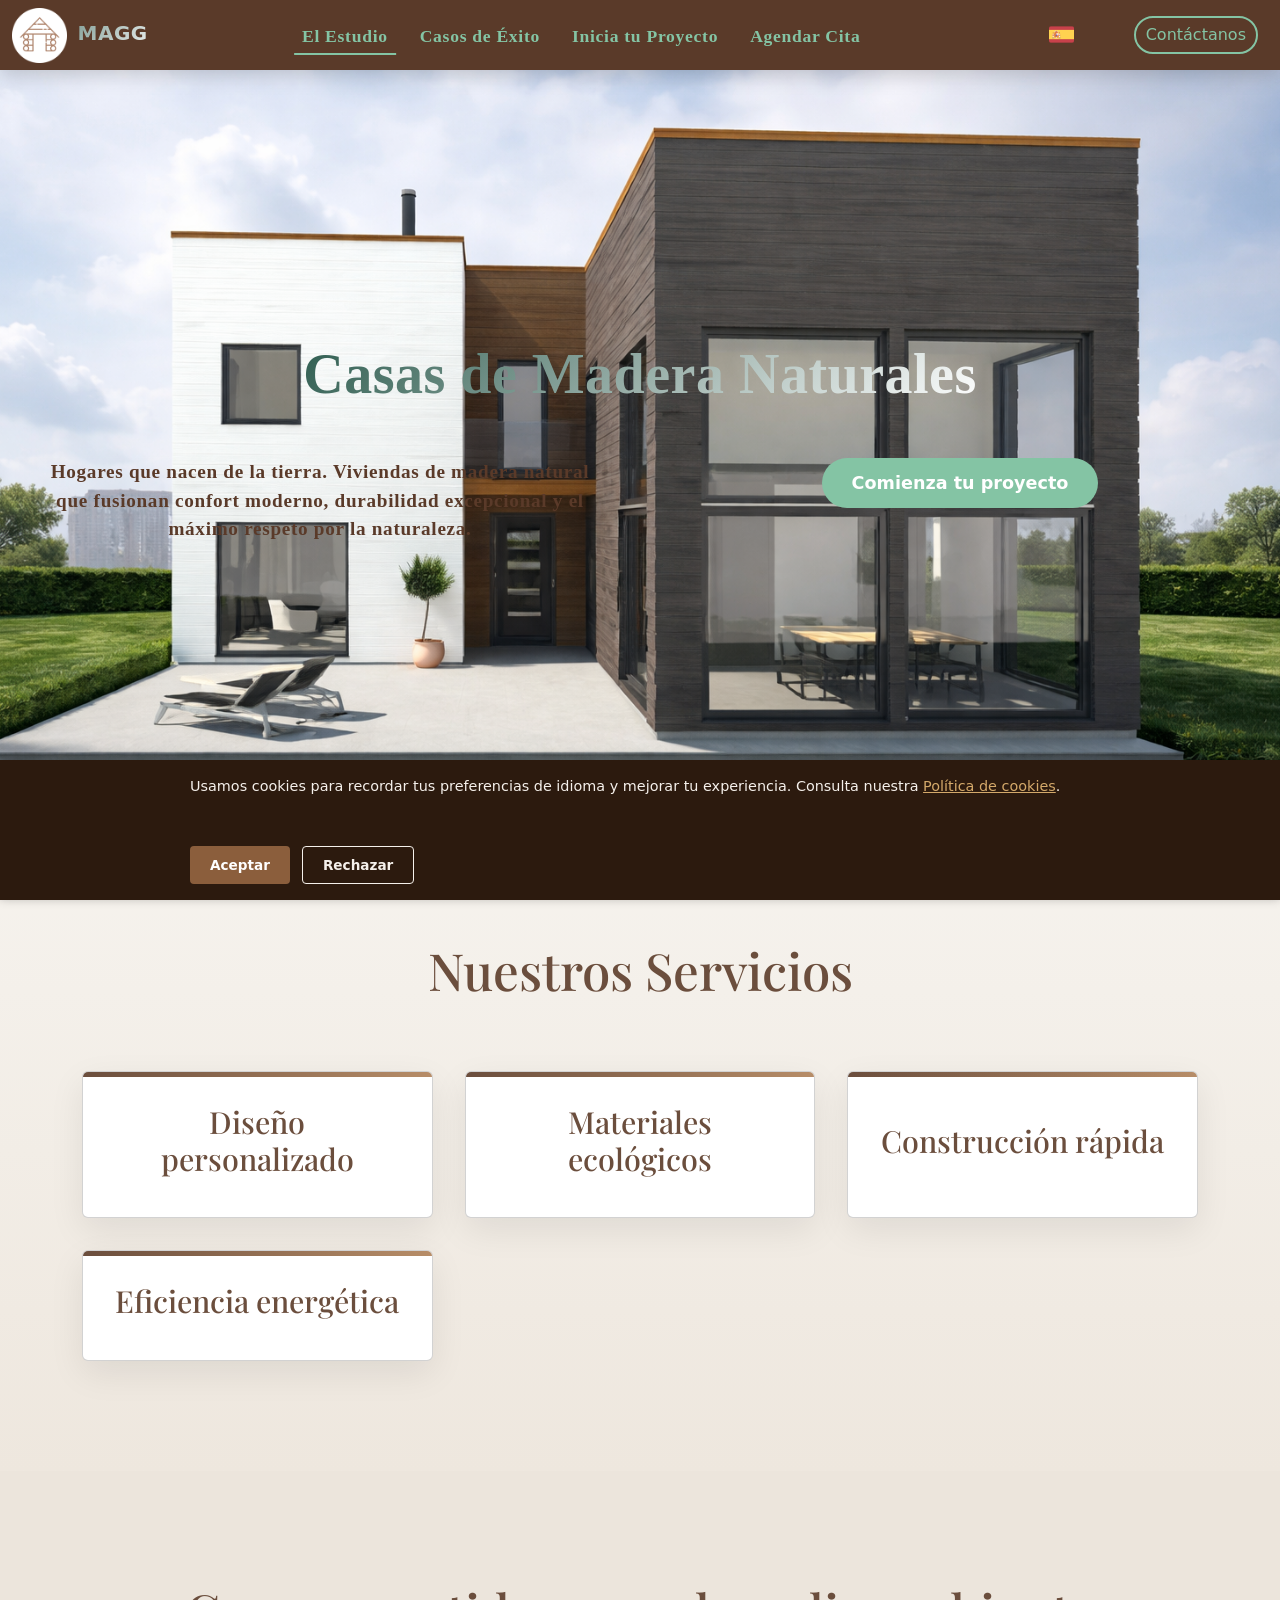
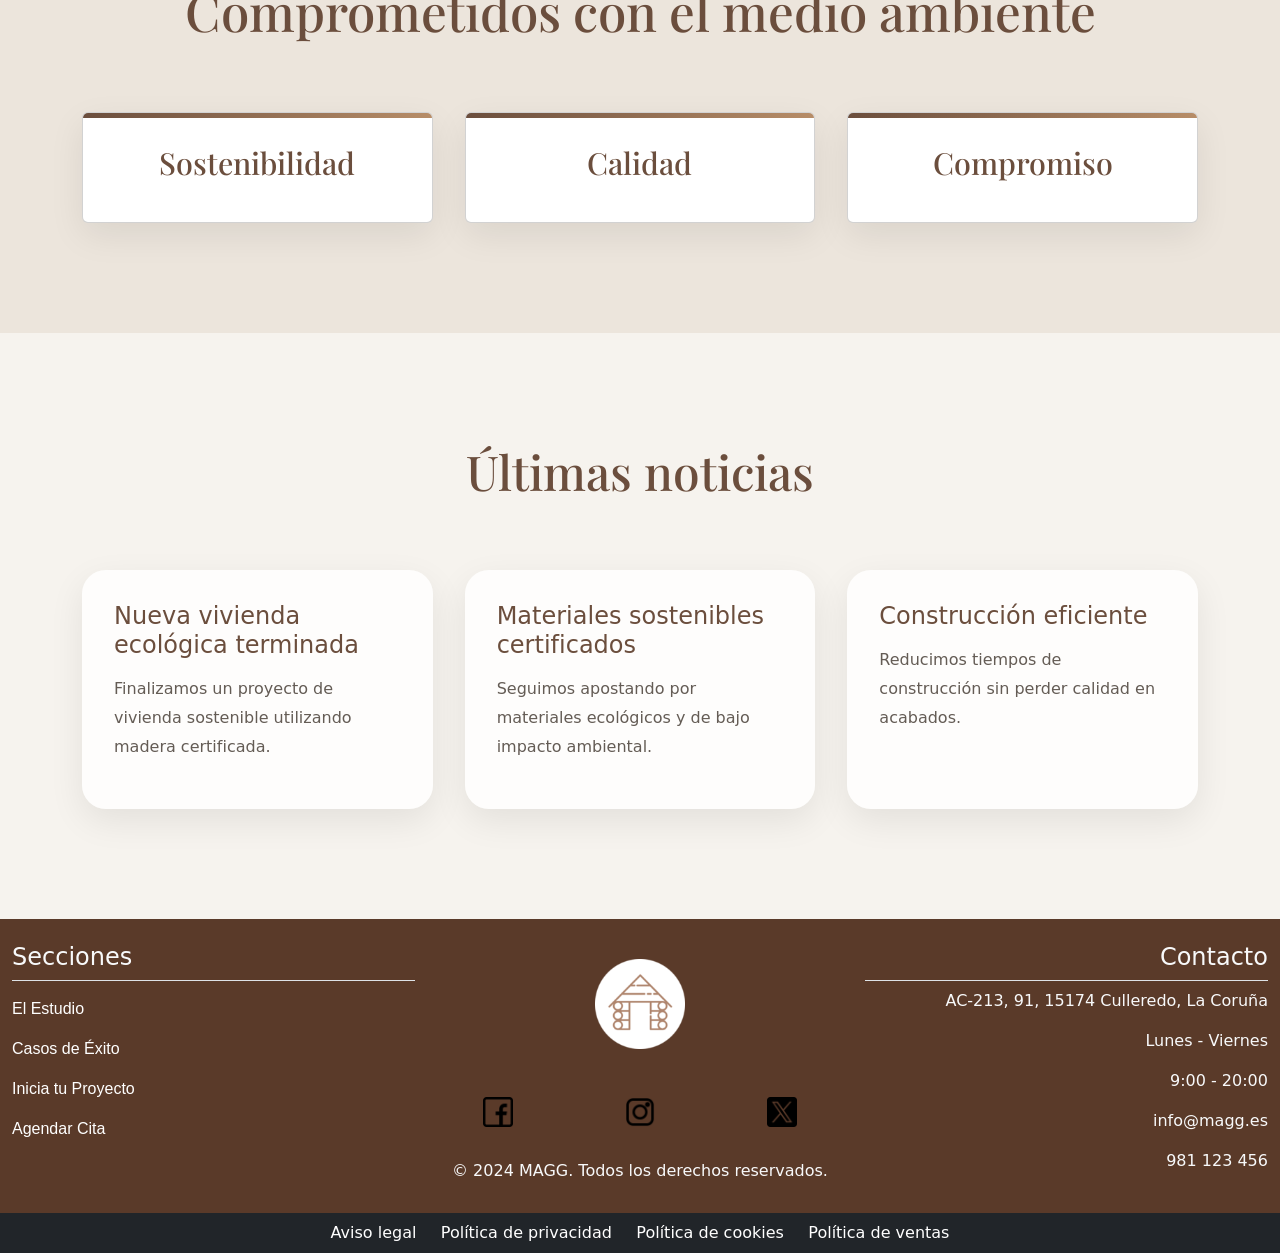
==== index.html @ f2133d75 "complete" ====
<!DOCTYPE html>
<html lang="es">
<head>
    <!-- META ETIQUETAS -->
    <meta charset="UTF-8">
    <meta name="viewport" content="width=device-width, initial-scale=1.0">
    <meta name="description" content="Diseñamos y construimos casas de madera que combinan naturaleza, confort y diseño. 
    Espacios cálidos, sostenibles y hechos para durar, pensados para quienes buscan vivir en armonía con el entorno.">
    <meta name="robots" content="index, follow">
    <meta name="author" content="Gabriel V.A.">
    <meta name="keywords" content="casa, casa de madera, coruña, casa de madrea natural, casa de madera coruña">
    <meta name="locality" content="culleredo, Galicia, España">
    <meta name="category" content="Spanish, Spain, Wood carpentry">
    <!-- FAVICON -->
    <link rel="icon" type="image/x-icon" href="./favicon.ico">
    <!-- CSS -->
    <link rel="stylesheet" href="./estilos/estilos.css">
    <!-- TITULO-->
    <title>MAGG || Casas de diseño</title>
    <!-- BOOTSTRAP -->
    <link href="https://cdn.jsdelivr.net/npm/bootstrap@5.3.8/dist/css/bootstrap.min.css" rel="stylesheet" 
    integrity="sha384-sRIl4kxILFvY47J16cr9ZwB07vP4J8+LH7qKQnuqkuIAvNWLzeN8tE5YBujZqJLB" crossorigin="anonymous">
    <link rel="preconnect" href="https://fonts.googleapis.com">
    <link rel="preconnect" href="https://fonts.gstatic.com" crossorigin>
    <link href="https://fonts.googleapis.com/css2?family=Inter:wght@300;400;500;600;700&family=Playfair+Display:wght@500;600;700&display=swap" rel="stylesheet">
</head>
<body class="d-flex flex-column min-vh-100">
    <header id="mainHeader" class="main-header">
        <nav class="navbar navbar-expand-lg fixed-top">
            <div class="container-fluid">
                <a href="#" class="navbar-brand">
                    <img class="logo-img" src="./assets/img/MAGG.png" alt="Logo" width="55" height="55">
                    <span class="leter-logo">MAGG</span>
                </a>
                <button class="navbar-toggler" type="button" data-bs-toggle="collapse" data-bs-target="#navbarNav" aria-controls="navbarNav" aria-expanded="false" aria-label="Toggle navigation">
                <span class="navbar-toggler-icon"></span>
                </button>
                <div class="collapse navbar-collapse" id="navbarNav">
                    <ul class="navbar-nav justify-content-center w-100">
                        <li class="nav-item">
                            <a class="nav-link active" id="navEstudio" aria-current="page" href="#">El Estudio</a>
                        </li>
                        <li class="nav-item">
                            <a class="nav-link" id="navCasos" href="./views/productos.html">Casos de Éxito</a>
                        </li>
                        <li class="nav-item">
                            <a class="nav-link" id="navProyecto" href="./views/presupuestos.html">Inicia tu Proyecto</a>
                        </li>
                        <li class="nav-item">
                            <a class="nav-link" id="navCita" href="./views/contacto.html">Agendar Cita</a>
                        </li>
                    </ul>
                    <div class="dropdown language-selector">
                    <button class="btn d-flex align-items-center p-0 border-0" type="button" aria-expanded="false" data-lang="es">
                        <img id="banderaActual" src="./assets/img/espana.png" alt="España" width="25" height="25">
                    </button>
                    <!-- Dropdown de selección de idioma -->
                    <ul class="dropdown-menu p-1">
                        <li>
                            <button class="dropdown-item d-flex align-items-center p-2 idioma-btn" type="button" data-lang="es">
                                <img src="./assets/img/espana.png" alt="España" width="25" height="25">
                            </button>
                        </li>
                        <li>
                            <button class="dropdown-item d-flex align-items-center p-2 idioma-btn" type="button" data-lang="gl">
                                <img src="./assets/img/galicia.png" alt="Galego" width="25" height="25">
                            </button>
                        </li>
                        <li>
                            <button class="dropdown-item d-flex align-items-center p-2 idioma-btn" type="button" data-lang="en">
                                <img src="./assets/img/reino-unido.png" alt="Inglés" width="25" height="25">
                            </button>
                        </li>
                        <li>
                            <button class="dropdown-item d-flex align-items-center p-2 idioma-btn" type="button" data-lang="pt">
                                <img src="./assets/img/portugal.png" alt="Portugués" width="25" height="25">
                            </button>
                        </li>
                    </ul>
                </div>
                <a href="./views/contacto.html" id="btnContacto" class="contactHeader">Contáctanos</a>
                </div>
            </div>
        </nav>
    </header>
    <main class="flex-grow-1">
        <section id="hero">
            <div class="container-fluid">
                <h1 id="heroTitulo" class="title-hero">Casas de Madera Naturales</h1>
                <div class="row">
                    <div class="col-md-6">
                        <p id="heroTexto">
                        Hogares que nacen de la tierra. Viviendas de madera natural que fusionan confort moderno,
                        durabilidad excepcional y el máximo respeto por la naturaleza.
                        </p>
                    </div>
                    <div class="col-md-6">
                        <a id="heroBoton" class="hero-btn" href="./views/presupuestos.html">Comienza tu proyecto</a>
                    </div>
                </div>
            </div>
        </section>
        <section class="services">
            <div class="container">
                <h2 id="serviciosTitulo">Nuestros Servicios</h2>
                <div class="services-grid">
                    <article class="card">
                        <div class="card-front">
                            <h3 id="servicio1Titulo">Diseño personalizado</h3>
                        </div>
                        <div class="card-back">
                            <p id="servicio1Texto">Adaptamos cada proyecto a las necesidades de nuestros clientes.</p>
                        </div>
                    </article>
                    <article class="card">
                        <div class="card-front">
                            <h3 id="servicio2Titulo">Materiales ecológicos</h3>
                        </div>
                        <div class="card-back">
                            <p id="servicio2Texto">Utilizamos madera certificada y sostenible para cuidar nuestro medio ambiente.</p>
                        </div>
                    </article>
                    <article class="card">
                        <div class="card-front">
                            <h3 id="servicio3Titulo">Construcción rápida</h3>
                        </div>
                        <div class="card-back">
                            <p id="servicio3Texto">Optimización de tiempos sin perder calidad.</p>
                        </div>
                    </article>
                    <article class="card">
                        <div class="card-front">
                            <h3 id="servicio4Titulo">Eficiencia energética</h3>
                        </div>
                        <div class="card-back">
                            <p id="servicio4Texto">Viviendas confortables y de bajo consumo.</p>
                        </div>
                    </article>
                </div>
            </div>
        </section>
        <section class="compromiso">
            <div class="container">
                <h2 id="compromisoTitulo">Comprometidos con el medio ambiente</h2>
                <div class="services-grid">
                    <article class="card">
                        <div class="card-front">
                            <h3 id="valor1Titulo">Sostenibilidad</h3>
                        </div>
                        <div class="card-back">
                            <p id="valor1Texto">Respeto por el medio ambiente en cada proyecto.</p>
                        </div>
                    </article>
                    <article class="card">
                        <div class="card-front">
                            <h3 id="valor2Titulo">Calidad</h3>
                        </div>
                        <div class="card-back">
                            <p id="valor2Texto">Altos estándares en materiales y acabados.</p>
                        </div>
                    </article>
                    <article class="card">
                        <div class="card-front">
                            <h3 id="valor3Titulo">Compromiso</h3> 
                        </div>
                        <div class="card-back">
                            <p id="valor3Texto">Atención personalizada durante todo el proceso.</p>
                        </div>
                    </article>
                </div>
            </div>
        </section>
        <section class="news">
            <div class="container">
                <h3 id="noticiasTitulo">Últimas noticias</h3>
                <div id="news-container" class="news-grid">
                    <!-- AJAX cargará noticias aquí -->
                </div>
            </div>
        </section>
    </main>
    <footer>
        <div class="container-fluid">
            <div class="row bg-#5A3A29 text-light py-4">
                <div class="col-md-4 col-lg-4">
                    <h4 id="footerSecciones" class="border-bottom pb-2">Secciones</h4>
                    <ul class="navbar-nav justify-content-center w-100">
                        <li class="nav-item pb-2 pt-2">
                            <a class="link"  id="footerEstudio" aria-current="page" href="#">El Estudio</a>
                        </li>
                        <li class="nav-item pb-2 pt-2">
                            <a class="link" id="footerCasos" href="./views/productos.html">Casos de Éxito</a>
                        </li>
                        <li class="nav-item pb-2 pt-2">
                            <a class="link" id="footerProyecto" href="./views/presupuestos.html">Inicia tu Proyecto</a>
                        </li>
                        <li class="nav-item pb-2 pt-2">
                            <a class="link" id="footerCita" href="./views/contacto.html">Agendar Cita</a>
                        </li>
                    </ul>
                </div>
                <div class="col-md-4 col-lg-4">
                    <div class="row text-center">
                        <div class="col-12 p-3">
                            <img src="./assets/img/MAGG.png" alt="Logo" width="90" height="90">
                        </div>
                        <div class="col-md-4 mt-3 pt-3">
                            <a href="https://www.facebook.com" target="_blank">
                                <img src="./assets/img/facebook.png" alt="Facebook" width="30" height="30">
                            </a>
                        </div>
                        <div class="col-md-4 mt-3 pt-3">
                            <a href="https://www.instagram.com" target="_blank">
                                <img src="./assets/img/application_15072085.png" alt="Instagram" width="30" height="30">
                            </a>
                        </div>
                        <div class="col-md-4 mt-3 pt-3">
                            <a href="https://www.twitter.com" target="_blank">
                                <img src="./assets/img/twitter_5968830.png" alt="Twitter" width="30" height="30">
                            </a>
                        </div>
                        <div class="col-12 mt-3 pt-3">
                            <span id="footerCopy">&copy; 2024 MAGG. Todos los derechos reservados.</span>
                        </div>
                    </div>
                </div>
                <div class="col-md-4 col-lg-4">
                    <h4 id="footerContacto" class="text-end border-bottom pb-2">Contacto</h4>
                    <p id="footerDireccion" class="text-end">AC-213, 91, 15174 Culleredo, La Coruña</p>
                    <p id="footerHorario" class="text-end">Lunes - Viernes</p>
                    <p id="footerHorarioHora" class="text-end">9:00 - 20:00</p>
                    <p id="footerEmail" class="text-end">info@magg.es</p>
                    <p id="footerTelefono" class="text-end">981 123 456</p>
                </div>
            </div>
        </div>
        <div class="container-fluid">
            <div class="row justify-content-center bg-dark text-light py-2">
                <div class="col-12 text-center">
                    <a class="link" href="./views/aviso-legal.html">
                        <span id="legalAviso">Aviso legal</span>
                    </a>
                    <a class="link" href="./views/politica-privacidad.html">
                        <span id="legalPrivacidad">Política de privacidad</span>
                    </a>
                    <a class="link" href="./views/politica-cookies.html">
                        <span id="legalCookies">Política de cookies</span>
                    </a>
                    <a class="link" href="./views/politica-ventas.html">
                        <span id="legalVentas">Política de ventas</span>
                    </a>
                </div>
            </div>
        </div>
    </footer>

    <!-- BOOTSTRAP JS -->
    <script src="https://cdn.jsdelivr.net/npm/bootstrap@5.3.8/dist/js/bootstrap.bundle.min.js" 
    integrity="sha384-FKyoEForCGlyvwx9Hj09JcYn3nv7wiPVlz7YYwJrWVcXK/BmnVDxM+D2scQbITxI" crossorigin="anonymous"></script>
    <!--JS-->
    <script src="./js/javascript.js"></script>
</body>
</html>
---- estilos/estilos.css ----
/*-*-*-*-*-*--*-*-*-*-*-*-*-*-*-*-*-*-*-*-*-*-*-*-*-*-*-*-*--*-*-*-*-*-*-*-*-*-*-*-*-*-*-*-*-*-*-*-*-*
-*-*-*-*-*-*-*-*-*-*-*-*-*-*-*-*-*-* Reinicio de estilos -*-*-*-*-*-*-*-*-*-*-*-*-*-*-*-*-*-*-*-*-*-*-*
-*-*-*-*-*-*-*-*-*-*-*-*-*-*-*-*-*-*-*-*-*-*-*-*-*-*-*-*-*-*-*-*-*-*-*-*-*-*-*-*-*-*-*-*-*-*-*-*-*-*-*/

*{
    margin: 0;
    padding: 0;
    box-sizing: border-box;
    font-family: system-ui, sans-serif;
}

/*-*-*-*-*-*-*-*-*-*-*-*-*-*-*-*-*-*-*-*-*-*-*-*-*-*-*-*-*-*-*-*-*-*-*-*-*-*-*-*-*-*-*-*-*-*-*-*-*-*-*-*
*-*-*-*-*-*-*-*-*-*-*-*-*-*-*-*-*-*-*-*-*-*-Navegación*-*-*-*-*-*-*-*-*-*-*-*-*-*-*-*-*-*-*-*-*
-*-*-*-*-*-*-*-*-*-*-*-*-*-*-*-*-*-*-*-*-*-*-*-*-*-*-*-*-*-*-*-*-*-*-*-*-*-*-*-*-*-*-*-*-*-*-*-*-*-*-*-*/

.navbar {
    position: fixed;
    top: 0;
    left: 0;
    width: 100%;
    height: 70px;
    background-color: #5A3A29 !important;
    box-shadow: 0 4px 20px rgba(0, 0, 0, 0.2);
    display: flex;
    justify-content: space-between;
    align-items: center;
    padding: 0 5%;
    box-sizing: border-box;
    z-index: 1000;
}

.navbar-collapse {
    background-color: #5A3A29 !important;
}

.nav-link {
    font-family: exo;
    font-weight: 600 !important;
    color: #ffffff !important;
    font-size: 1.1rem  !important;
    letter-spacing: 0.7px;
    margin: 0 8px;
}

.navbar-brand {
    font-family: orbitron;
    font-weight: 900;
    font-size: 1.7rem;
    letter-spacing: 0.5px;
    /* Degradado en el logo */
    background: linear-gradient(135deg, #2f5d50 0%, #ffffff 100%);
    -webkit-background-clip: text;
    background-clip: text;
    -webkit-text-fill-color: transparent;
    color: #2f5d50;
    display: inline-block;
    transition: transform 0.7s ease;
    word-spacing: 5px;
}

/* Animación simple */

.navbar-brand:hover {
    transform: scale(1.1);
}

.nav-link{
  display: inline-block;
  text-decoration: none;
  color: #84c4a4 !important;
  position: relative;
  padding-bottom: 5px !important;
  transition: color 0.5s;
}
.nav-link::after{
  content: '';
  position: absolute;
  width: 0;
  height: 2px;
  bottom: 0;
  left: 50%;
  background-color: #84c4a4; /* El verde de tu logo INTRE */
  transition: all 0.5s ease;
  transform: translateX(-50%);
}
.nav-link:hover{
  color: #84c4a4;
}
.nav-link:hover::after{
  width: 100%;
}
.active::after{
  width: 100%;
  background-color: #84c4a4;
}
/*-*-*-*-*-*-*-*-*-*-*-*-*-*-*-*-*-*-*-*-*-*-*-*-*-*-*-*-*-*-*-*-*-*-*-*-*-*-*-*-*-*-*-*-*-*-*-*-*-*-*-*
*-*-*-*-*-*-*-*-*-*-*-*-*-*-*-*-*-*-*-*-*-*-Boton1 de contacto*-*-*-*-*-*-*-*-*-*-*-*-*-*-*-*-*-*-*-*-*
-*-*-*-*-*-*-*-*-*-*-*-*-*-*-*-*-*-*-*-*-*-*-*-*-*-*-*-*-*-*-*-*-*-*-*-*-*-*-*-*-*-*-*-*-*-*-*-*-*-*-*-*/

.contactHeader {
    color: #84c4a4;
    text-decoration: none;
    padding: 5px 10px;
    border: solid 2px #84c4a4;
    margin: 0 10px;
    border-radius: 20px;
    transition: background-color 0.7s, color 0.7s;
}
.contactHeader:hover {
    background-color: #84c4a4;
    color: white;
}

/*-*-*-*-*-*-*-*-*-*-*-*-*-*-*-*-*-*-*-*-*-*-*-*-*-*-*-*-*-*-*-*-*-*-*-*-*-*-*-*-*-*-*-*-*-*-*-*-*-*-*-*
*-*-*-*-*-*-*-*-*-*-*-*-*-*-*-*-*-*-*-*-*-*-Selector de idioma*-*-*-*-*-*-*-*-*-*-*-*-*-*-*-*-*-*-*-*-*
-*-*-*-*-*-*-*-*-*-*-*-*-*-*-*-*-*-*-*-*-*-*-*-*-*-*-*-*-*-*-*-*-*-*-*-*-*-*-*-*-*-*-*-*-*-*-*-*-*-*-*-*/

.language-selector{
    position: relative;
    display: inline-block;
    margin: 0 50px;
}
.language-selector .dropdown-menu {
    min-width: auto !important;
    left: 50% !important;
    right: auto !important;
    transform: translateX(-50%) !important;
}

.language-selector .btn::after{
    display: none !important;
}

@media (min-width: 0px) {
    .language-selector:hover .dropdown-menu {
        display: block;
        margin-top: 0; /* Evita que se separe bruscamente del botón */
    }
}

/*-*-*-*-*-*-*-*-*-*-*-*-*-*-*-*-*-*-*-*-*-*-*-*-*-*-*-*-*-*-*-*-*-*-*-*-*-*-*-*-*-*-*-*-*-*-*-*-*-*-*-*
*-*-*-*-*-*-*-*-*-*-*-*-*-*-*-*-*-*-*-*-*-*-Footer*-*-*-*-*-*-*-*-*-*-*-*-*-*-*-*-*-*-*-*-*
-*-*-*-*-*-*-*-*-*-*-*-*-*-*-*-*-*-*-*-*-*-*-*-*-*-*-*-*-*-*-*-*-*-*-*-*-*-*-*-*-*-*-*-*-*-*-*-*-*-*-*-*/

footer{
    background-color: #5A3A29;
    color: #ffffff;
}

.link{
    color: #ffffff;
    text-decoration: none;
    font-family: sans-serif;
    font-size: 1em;
    transition: color 0.3s ease;
}
.link:hover{
    color: #84c4a4;
}
.link span{
    margin: 0 10px;
}

/*-*-*-*-*-*-*-*-*-*-*-*-*-*-*-*-*-*-*-*-*-*-*-*-*-*-*-*-*-*-*-*-*-*-*-*-*-*-*-*-*-*-*-*-*-*-*-*-*-*-*-*
*-*-*-*-*-*-*-*-*-*-*-*-*-*-*-*-*-*-*-*-*-*-hero*-*-*-*-*-*-*-*-*-*-*-*-*-*-*-*-*-*-*-*-*
-*-*-*-*-*-*-*-*-*-*-*-*-*-*-*-*-*-*-*-*-*-*-*-*-*-*-*-*-*-*-*-*-*-*-*-*-*-*-*-*-*-*-*-*-*-*-*-*-*-*-*-*/

#hero {
    background-image: url('../assets/img/casa_nordica.png');
    background-size: cover;
    background-position: center;
    background-attachment: fixed;
    height: 100vh;
    display: flex;
    flex-direction: row;
    justify-content: center;
    align-items: center;
    color: #5A3A29;
    text-align: center;
}

.title-hero {
    margin: 15px;
    font-family: orbitron;
    font-weight: 900;
    font-size: 3.5rem;
    letter-spacing: 0.5px;
    /* Degradado en el título */
    background: linear-gradient(135deg, #2f5d50 0%, #ffffff 100%);
    -webkit-background-clip: text;
    background-clip: text;
    -webkit-text-fill-color: transparent;
    color: #2f5d50;
    display: inline-block;
    margin-bottom: 20px;
}

#hero p {
    font-family: exo;
    font-weight: 600;
    font-size: 1.2rem;
    letter-spacing: 0.7px;
    max-width: 600px;
    margin: 30px;
}

.hero-btn {
    margin: 30px;
    display: inline-block;
    padding: 12px 30px;
    font-size: 1.1rem;
    font-weight: 600;
    color: #ffffff;
    background-color: #84c4a4;
    border: none;
    border-radius: 25px;
    text-decoration: none;
    transition: background-color 0.5s, color 0.5s;
}

.hero-btn:hover {
    background-color: #5A3A29;
    color: #ffffff;
}

/* ==========================
   VARIABLES
========================== */

:root{
    --bg: #F6F3EE;
    --surface: #FFFFFF;
    --surface-2: #ECE5DC;

    --text: #2E2A27;
    --text-soft: #665F58;

    --wood: #6B4E3D;
    --wood-dark: #4A3428;

    --accent: #95C8A8;
    --accent-hover: #7AB38F;

    --shadow: 0 12px 35px rgba(0,0,0,.08);
    --radius: 24px;
}

/* ==========================
   BODY
========================== */

body{
    font-family: "Inter", sans-serif;
    background: var(--bg);
    color: var(--text);
    overflow-x: hidden;
}

/* ==========================
   TIPOGRAFÍA
========================== */

h1,
h2,
h3{
    font-family: "Playfair Display", serif;
    font-weight: 600;
}

/* ==========================
   HERO
========================== */

.hero{
    height: 100vh;

    background-image:
        linear-gradient(rgba(0,0,0,.20),
        rgba(0,0,0,.20)),
        url("tu-imagen.jpg");

    background-size: cover;
    background-position: center;
    background-attachment: fixed;

    display: flex;
    justify-content: center;
    align-items: center;

    text-align: center;
    padding: 0 10%;
}

.hero-content{
    max-width: 850px;
}

.hero h1{
    color: white;
    font-size: clamp(2.5rem, 5vw, 4.5rem);
    margin-bottom: 25px;
}

.hero p{
    color: rgba(255,255,255,.92);
    font-size: 1.2rem;
    margin-bottom: 40px;
}

/* ==========================
   VARIABLES
========================== */

:root{
    --bg: #F6F3EE;
    --surface: rgba(255,255,255,.78);
    --surface-2: #ECE5DC;

    --text: #2E2A27;
    --text-soft: #645C55;

    --wood: #6B4E3D;
    --wood-dark: #4A3428;

    --accent: #94C7A8;
    --shadow: 0 12px 35px rgba(0,0,0,.08);

    --radius: 24px;
}

/* ==========================
   BASE
========================== */

body{
    font-family: "Inter", sans-serif;
    background: var(--bg);
    color: var(--text);
}

h1,h2,h3{
    font-family: "Playfair Display", serif;
    font-weight: 600;
}

.container{
    width: min(1200px, 90%);
    margin: auto;
}

section{
    padding: 110px 0;
}

/* ==========================
   SERVICES
========================== */

.services{
    background:
        linear-gradient(
            180deg,
            #F6F3EE 0%,
            #EEE7DE 100%
        );

    position: relative;

    margin-top: -70px;
    z-index: 2;

    border-radius: 50px 50px 0 0;
}

.services h2,
.compromiso h2{
    text-align: center;
    color: var(--wood);

    font-size: clamp(2rem, 5vw, 3.2rem);

    margin-bottom: 70px;
}

/* ==========================
   GRID
========================== */

.services-grid{
    display: grid;
    gap: 2rem;

    grid-template-columns:
        repeat(auto-fit, minmax(270px, 1fr));
}

/* ==========================
   CARD
========================== */

.card{
    background: var(--surface);

    backdrop-filter: blur(12px);

    border-radius: var(--radius);

    box-shadow: var(--shadow);

    border: 1px solid rgba(255,255,255,.6);

    transition: all .35s ease;

    text-align: center;

    position: relative;
    overflow: hidden;

    height: 260px;

    display: flex;
    justify-content: center;
    align-items: center;
}

/* línea decorativa superior */

.card::before{
    content: "";

    position: absolute;
    top: 0;
    left: 0;

    width: 100%;
    height: 5px;

    background:
        linear-gradient(
            90deg,
            var(--wood),
            #B78D68
        );
}

/* Hover elegante */

.card:hover{
    transform: translateY(-8px);
    box-shadow:
        0 20px 45px rgba(0,0,0,.12);
}

/* ==========================
   CAPAS
========================== */

.card-front,
.card-back{
    width: 100%;
    padding: 2rem;

    transition: all .45s ease;
}

/* FRONT */

.card-front{
    opacity: 1;
    transform: translateY(0);
}

.card-front h3{
    color: var(--wood);
    font-size: 1.9rem;
    line-height: 1.2;
}

/* BACK */

.card-back{
    position: absolute;

    opacity: 0;
    transform: translateY(40px);

    pointer-events: none;
}

.card-back p{
    color: var(--text-soft);
    line-height: 1.8;
    font-size: 1rem;
}

/* ==========================
   HOVER ANIMATION
========================== */

.card:hover .card-front{
    opacity: 0;
    transform: translateY(-35px);
}

.card:hover .card-back{
    opacity: 1;
    transform: translateY(0);

    pointer-events: auto;
}

/* ==========================
   COMPROMISO
========================== */

.compromiso{
    background: var(--surface-2);
}

/* ==========================
   RESPONSIVE
========================== */

@media(max-width:768px){

    section{
        padding: 80px 0;
    }

    .services{
        margin-top: -30px;
        border-radius: 30px 30px 0 0;
    }

    .card{
        height: 220px;
    }

    .card-front h3{
        font-size: 1.6rem;
    }
}

.news{
    background: #F6F3EE;
    padding: 110px 0;
}

.news h3{
    text-align: center;
    color: var(--wood);
    font-size: clamp(2rem, 5vw, 3rem);
    margin-bottom: 70px;
}

.news-grid{
    display: grid;
    grid-template-columns:
        repeat(auto-fit, minmax(280px, 1fr));

    gap: 2rem;
}

.news-card{
    background: rgba(255,255,255,.85);

    padding: 2rem;

    border-radius: 24px;

    box-shadow: var(--shadow);

    transition: .3s ease;
}

.news-card:hover{
    transform: translateY(-5px);
}

.news-card h4{
    color: var(--wood);
    margin-bottom: 15px;
}

.news-card p{
    color: var(--text-soft);
    line-height: 1.8;
}

/*-*-*-*-*-*-*-*-*-*-*-*-*-*-*-*-*-*-*-*-*-*-*-*-*-*-*-*-*-*-*-*-*-*-*-*-*-*-*-*-*-*-*-*-*-*-*-*-*-*-*-*
*-*-*-*-*-*-*-*-*-*-*-*-*-*-*-*-*-*-*-*-*-*-Aviso Legal*-*-*-*-*-*-*-*-*-*-*-*-*-*-*-*-*-*-*-*-*
-*-*-*-*-*-*-*-*-*-*-*-*-*-*-*-*-*-*-*-*-*-*-*-*-*-*-*-*-*-*-*-*-*-*-*-*-*-*-*-*-*-*-*-*-*-*-*-*-*-*-*-*/

.legal{
    background: #F6F3EE;
    min-height: 100vh;

    max-width: 900px;
    margin: auto;

    padding: 120px 40px;
}

/* TÍTULO */

.legal h1{
    font-family: "Playfair Display", serif;
    font-size: clamp(2.8rem, 5vw, 4rem);

    color: #5E4335;
    text-align: center;

    margin-bottom: 70px;

    position: relative;
}

.legal h1::after{
    content: "";

    width: 80px;
    height: 3px;

    background: #C9B29B;

    position: absolute;
    bottom: -20px;
    left: 50%;

    transform: translateX(-50%);
}

/* SUBTÍTULOS */

.legal h2{
    font-family: "Playfair Display", serif;
    font-size: 1.8rem;

    color: #6B4E3D;

    margin-top: 60px;
    margin-bottom: 18px;

    border-left: 4px solid #D4C1AF;
    padding-left: 18px;
}
.legal h3{
    font-family: "Playfair Display", serif;
    font-size: 1.8rem;

    color: #6B4E3D;

    margin-top: 60px;
    margin-bottom: 18px;

    border-left: 4px solid #D4C1AF;
    padding-left: 18px;
}

/* TEXTO */

.legal p{
    font-family: "Inter", sans-serif;
    font-size: 1rem;

    color: #5E5A56;
    line-height: 1.9;

    margin-bottom: 18px;
}

/* DATOS EMPRESA */

.legal strong{
    color: #2F2B28;
    font-weight: 600;
}

/* separación visual */

.legal p + h2{
    padding-top: 20px;
}

/* responsive */

@media(max-width:768px){

    .legal{
        padding: 80px 25px;
    }

    .legal h1{
        margin-bottom: 50px;
    }

    .legal h2{
        font-size: 1.5rem;
    }

    .legal p{
        font-size: .95rem;
    }
}

/*-*-*-*-*-*-*-*-*-*-*-*-*-*-*-*-*-*-*-*-*-*-*-*-*-*-*-*-*-*-*-*-*-*-*-*-*-*-*-*-*-*-*-*-*-*-*-*-*-*-*-*
*-*-*-*-*-*-*-*-*-*-*-*-*-*-*-*-*-*-*-*-*-*-Contacto*-*-*-*-*-*-*-*-*-*-*-*-*-*-*-*-*-*-*-*-*
-*-*-*-*-*-*-*-*-*-*-*-*-*-*-*-*-*-*-*-*-*-*-*-*-*-*-*-*-*-*-*-*-*-*-*-*-*-*-*-*-*-*-*-*-*-*-*-*-*-*-*-*/

.mapa-centrado{
    width: 80%;
    height: 450px;
    margin: 50px auto 80px;
    border-radius: 20px;
    overflow: hidden;
    box-shadow: 0 15px 35px rgba(0, 0, 0, 0.4);
    margin-top: 50px;
}

#map{
    width: 100%;
    height: 500px;
    min-height: 500px;

    border-radius: 20px;
    overflow: hidden;

    border: 2px solid #ddd;
}

/* ==========================
   TITULO CONTACTO
========================== */

.titulo{
    font-family: "Playfair Display", serif;
    font-size: clamp(2.2rem, 4vw, 3.5rem);

    color: #6B4E3D;

    text-align: center;

    margin-bottom: 50px;

    position: relative;

    letter-spacing: .5px;
}

/* línea decorativa elegante */

.titulo::after{
    content: "";

    width: 90px;
    height: 3px;

    background: #C9B29B;

    position: absolute;
    left: 50%;
    bottom: -18px;

    transform: translateX(-50%);

    border-radius: 10px;
}

/* ==========================
   CONTACTO LAYOUT
========================== */

.container-direction{
    display: grid;
    grid-template-columns: 1fr 420px;
    gap: 40px;

    align-items: start;

    max-width: 1200px;
    margin: auto;
    padding: 80px 8%;
}

/* ==========================
   FORMULARIO
========================== */

.contact-card-form{
    background: rgba(255,255,255,.85);

    padding: 45px;

    border-radius: 30px;

    box-shadow:
        0 15px 40px rgba(0,0,0,.08);
}

.contact-card-form h2{
    font-family: "Playfair Display", serif;
    font-size: 2rem;

    color: #6B4E3D;

    margin-bottom: 35px;
}

/* campos */

.campo{
    display: flex;
    flex-direction: column;
    margin-bottom: 25px;
}

.campo label{
    font-weight: 600;
    margin-bottom: 10px;
    color: #4E433D;
}

/* inputs */

.campo input,
.campo textarea{
    border: none;

    background: #F5F1EB;

    border-radius: 18px;

    padding: 18px 20px;

    font-size: 1rem;

    outline: none;

    transition: .25s ease;
}

.campo textarea{
    resize: vertical;
    min-height: 160px;
}

/* focus */

.campo input:focus,
.campo textarea:focus{
    box-shadow:
        0 0 0 2px #C8B29A;
}

/* botón */

.contact-card-form button{
    border: none;

    background: #6B4E3D;
    color: white;

    width: 100%;

    padding: 18px;

    border-radius: 18px;

    font-size: 1rem;
    font-weight: 600;

    cursor: pointer;

    transition: .3s ease;
}

.contact-card-form button:hover{
    background: #4E382D;
    transform: translateY(-2px);
}

/* ==========================
   INFO CONTACTO
========================== */

.contact-info-side{
    background: rgba(255,255,255,.85);

    padding: 40px;

    border-radius: 30px;

    box-shadow:
        0 15px 40px rgba(0,0,0,.08);
}

.titulo-magg-brand{
    font-family: "Playfair Display", serif;
    font-size: 2rem;

    color: #6B4E3D;

    margin-bottom: 35px;
}

/* grid info */

.info-grid-custom{
    display: flex;
    flex-direction: column;
    gap: 22px;
}

.info-item{
    display: flex;
    align-items: center;
    gap: 16px;

    background: #F8F4EF;

    padding: 18px;

    border-radius: 18px;

    transition: .25s ease;
}

.info-item:hover{
    transform: translateX(5px);
}

.info-item img{
    flex-shrink: 0;
}

.info-item p{
    color: #5E5A56;
    line-height: 1.6;
}

/* ==========================
   RESPONSIVE
========================== */

@media(max-width:900px){

    .container-direction{
        grid-template-columns: 1fr;
        padding: 60px 6%;
    }

    .contact-card-form,
    .contact-info-side{
        padding: 30px;
    }
}

/*-*-*-*-*-*-*-*-*-*-*-*-*-*-*-*-*-*-*-*-*-*-*-*-*-*-*-*-*-*-*-*-*-*-*-*-*-*-*-*-*-*-*-*-*-*-*-*-*-*-*-*
*-*-*-*-*-*-*-*-*-*-*-*-*-*-*-*-*-*-*-*-*-*-Productos*-*-*-*-*-*-*-*-*-*-*-*-*-*-*-*-*-*-*-*-*
-*-*-*-*-*-*-*-*-*-*-*-*-*-*-*-*-*-*-*-*-*-*-*-*-*-*-*-*-*-*-*-*-*-*-*-*-*-*-*-*-*-*-*-*-*-*-*-*-*-*-*-*/

/* ==========================
   CASOS DE ÉXITO
========================== */

.casos-exito{
    background: #F6F3EE;
    min-height: 100vh;
    padding: 110px 8%;
}

/* título */

.casos-exito h1{
    text-align: center;

    font-family: "Playfair Display", serif;

    color: #6B4E3D;

    font-size: clamp(2.8rem, 5vw, 4.2rem);

    margin-bottom: 18px;
}

/* subtítulo */

.subtitulo{
    max-width: 760px;

    margin: auto auto 70px;

    text-align: center;

    color: #6A645E;

    line-height: 1.9;
}

/* grid */

.galeria-grid{
    display: grid;

    grid-template-columns:
        repeat(auto-fit, minmax(330px,1fr));

    gap: 35px;
}

/* card */

.galeria-item{
    background: white;

    border-radius: 28px;

    overflow: hidden;

    text-decoration: none;

    box-shadow:
        0 15px 40px rgba(0,0,0,.08);

    transition: .35s ease;

    display: flex;
    flex-direction: column;
}

.galeria-item:hover{
    transform: translateY(-8px);
}

/* imagen */

.galeria-item img{
    width: 100%;
    height: 260px;

    object-fit: cover;

    transition: .35s ease;
}

.galeria-item:hover img{
    transform: scale(1.04);
}

/* info */

.proyecto-info{
    padding: 30px;
}

.proyecto-info h2{
    color: #6B4E3D;

    margin-bottom: 14px;

    font-size: 1.4rem;
}

.descripcion{
    color: #5E5A56;

    line-height: 1.8;

    margin-bottom: 20px;
}

/* metadata */

.proyecto-meta{
    display: flex;
    flex-wrap: wrap;
    gap: 10px;

    margin-bottom: 25px;
}

.proyecto-meta span{
    background: #F5F1EB;

    padding: 9px 14px;

    border-radius: 999px;

    color: #6B4E3D;

    font-size: .95rem;
}

/* CTA */

.cta{
    display: inline-block;

    color: #6B4E3D;

    font-weight: 600;

    transition: .25s ease;
}

.galeria-item:hover .cta{
    transform: translateX(5px);
}

/* responsive */

@media(max-width:768px){

    .casos-exito{
        padding: 80px 6%;
    }

    .galeria-grid{
        grid-template-columns: 1fr;
    }
}

/* ==========================
   PLANOS SECTION
========================== */

.planos-section{
    padding: 110px 8%;
    background: #F5F1EB;
}

.planos-section h2{
    text-align: center;

    font-size: clamp(2.3rem,4vw,3.5rem);

    color: #5C4334;

    margin-bottom: 20px;

    font-family: "Playfair Display", serif;
}

.subtitulo-planos{
    text-align: center;

    max-width: 720px;

    margin: auto auto 80px;

    line-height: 1.8;

    color: #756C64;
}

/* GRID */

.planos-grid{
    display: grid;

    grid-template-columns:
        repeat(auto-fit,minmax(320px,1fr));

    gap: 35px;
}

/* CARD */

.plano-card{
    background: white;

    border-radius: 28px;

    overflow: hidden;

    transition: .35s ease;

    position: relative;

    border: 1px solid rgba(0,0,0,.06);
}

.plano-card:hover{
    transform: translateY(-6px);
}

/* IMAGEN */

.plano-card img{
    width: 100%;
    height: 280px;

    object-fit: contain;

    background: #FBF9F6;

    padding: 30px;

    border-bottom:
        1px solid rgba(0,0,0,.05);
}

/* INFO */

.plano-info{
    padding: 30px;
}

.plano-info h3{
    color: #5C4334;

    font-size: 1.5rem;

    margin-bottom: 15px;
}

.plano-info p{
    color: #6B625A;

    line-height: 1.8;

    margin-bottom: 20px;
}

/* TAGS */

.plano-meta{
    display: flex;

    flex-wrap: wrap;

    gap: 10px;

    margin-bottom: 25px;
}

.plano-meta span{
    background: #F4EEE7;

    padding: 9px 14px;

    border-radius: 999px;

    color: #5C4334;

    font-size: .95rem;
}

/* BOTÓN */

.plano-card button{
    border: none;

    background: #5C4334;

    color: white;

    padding: 14px 22px;

    border-radius: 14px;

    cursor: pointer;

    transition: .3s ease;
}

.plano-card button:hover{
    transform: translateY(-2px);
}

/* PANEL OCULTO */

.plano-detalle{
    position: absolute;

    inset: 0;

    background: rgba(92,67,52,.96);

    color: white;

    padding: 40px;

    opacity: 0;

    visibility: hidden;

    transition: .35s ease;

    display: flex;

    flex-direction: column;

    justify-content: center;
}

/* CUANDO SE ABRE */

.plano-card.abierto .plano-detalle{
    opacity: 1;
    visibility: visible;
}

.plano-detalle h4{
    margin-bottom: 20px;
}

.plano-detalle ul{
    padding-left: 20px;
}

.plano-detalle li{
    margin-bottom: 12px;
}

/* responsive */

@media(max-width:768px){

    .planos-grid{
        grid-template-columns: 1fr;
    }
}

/* para posicionar la capa */

.plano-card{
    position: relative;
}

/* panel oculto */

.plano-detalle{
    position: absolute;

    top: 0;
    left: 0;

    width: 100%;
    height: 100%;

    background: rgba(92,67,52,.96);

    color: white;

    padding: 40px;

    box-sizing: border-box;

    opacity: 0;
    visibility: hidden;

    transition: .35s ease;

    border-radius: 28px;
}

/* panel visible */

.plano-detalle.activo{
    opacity: 1;
    visibility: visible;
}

.plano-detalle h4{
    margin-bottom: 20px;
}

.plano-detalle ul{
    padding-left: 20px;
}

.plano-detalle li{
    margin-bottom: 12px;
}

/*-*-*-*-*-*-*-*-*-*-*-*-*-*-*-*-*-*-*-*-*-*-*-*-*-*-*-*-*-*-*-*-*-*-*-*-*-*-*-*-*-*-*-*-*-*-*-*-*-*-*-*
*-*-*-*-*-*-*-*-*-*-*-*-*-*-*-*-*-*-*-*-*-*-Productos*-*-*-*-*-*-*-*-*-*-*-*-*-*-*-*-*-*-*-*-*
-*-*-*-*-*-*-*-*-*-*-*-*-*-*-*-*-*-*-*-*-*-*-*-*-*-*-*-*-*-*-*-*-*-*-*-*-*-*-*-*-*-*-*-*-*-*-*-*-*-*-*-*/

/* ==========================
   PRESUPUESTO SECTION
========================== */

.presupuesto-section{
    min-height: 100vh;

    padding: 120px 8%;

    background:
    linear-gradient(
        135deg,
        #F7F4EF,
        #EFE7DC
    );
}

/* TITULO */

.presupuesto-section h1{
    text-align: center;

    font-size:
    clamp(2.5rem,5vw,4rem);

    color: #5C4334;

    margin-bottom: 70px;

    font-family:
    "Playfair Display",
    serif;
}

/* FORM */

.formulario{
    max-width: 1200px;

    margin: auto;

    display: grid;

    grid-template-columns:
    repeat(auto-fit,
    minmax(420px,1fr));

    gap: 35px;
}

/* BLOQUES */

.bloque-form{
    background: white;

    padding: 45px;

    border-radius: 30px;

    box-shadow:
    0 20px 50px
    rgba(0,0,0,.08);

    transition: .3s ease;
}

.bloque-form:hover{
    transform:
    translateY(-4px);
}

/* TITULOS */

.bloque-form h2{
    color: #5C4334;

    font-size: 1.9rem;

    margin-bottom: 35px;

    border-bottom:
    2px solid #E7DED3;

    padding-bottom: 15px;
}

/* CAMPOS */

.campo{
    display: flex;

    flex-direction: column;

    margin-bottom: 25px;
}

.campo label{
    margin-bottom: 10px;

    color: #5C4334;

    font-size: 1rem;
}

/* INPUTS */

.campo input,
.campo textarea,
.campo select{
    padding: 18px 20px;

    border-radius: 18px;

    border: 2px solid #E6DED5;

    background: #FAF8F5;

    font-size: 1rem;

    outline: none;

    transition: .3s ease;
}

.campo input:focus,
.campo textarea:focus,
.campo select:focus{

    border-color: #7B5B45;

    background: white;

    box-shadow:
    0 0 0 5px
    rgba(123,91,69,.12);
}

textarea{
    resize: vertical;
}

/* EXTRAS */

.extras{
    display: flex;

    flex-direction: column;

    gap: 15px;

    margin-top: 20px;
}

.extras label{
    background: #F8F5F1;

    padding: 16px 20px;

    border-radius: 18px;

    cursor: pointer;

    transition: .3s ease;

    display: flex;

    align-items: center;

    gap: 12px;
}

.extras label:hover{
    background: #EEE6DD;
}

.extras input{
    transform: scale(1.2);
}

/* PRECIO */

.precio-final{
    margin-top: 35px;

    background:
    linear-gradient(
        135deg,
        #5C4334,
        #7A5B44
    );

    color: white;

    border-radius: 24px;

    padding: 30px;

    text-align: center;
}

.precio-final h3{
    font-size: 1.8rem;

    margin: 0;
}

#precioTotal{
    display: block;

    margin-top: 12px;

    font-size: 2.8rem;

    font-weight: bold;
}

/* PRIVACIDAD */

.campo-checkbox{
    grid-column: 1 / -1;

    background: white;

    padding: 25px 30px;

    border-radius: 22px;

    display: flex;

    align-items: center;

    gap: 14px;

    box-shadow:
    0 10px 30px
    rgba(0,0,0,.05);
}

.campo-checkbox label{
    color: #5C4334;
}

.campo-checkbox a{
    color: #7B5B45;

    text-decoration: none;

    font-weight: bold;
}

/* BOTONES */

.botones-form{
    grid-column: 1 / -1;

    display: flex;

    justify-content: center;

    gap: 20px;
}

.botones-form button{
    border: none;

    padding: 18px 36px;

    border-radius: 20px;

    cursor: pointer;

    font-size: 1rem;

    font-weight: 600;

    transition: .3s ease;
}

/* enviar */

button[type="submit"]{
    background: #5C4334;

    color: white;
}

button[type="submit"]:hover{
    transform:
    translateY(-3px);

    box-shadow:
    0 12px 25px
    rgba(92,67,52,.25);
}

/* reset */

button[type="reset"]{
    background: #EDE5DB;

    color: #5C4334;
}

button[type="reset"]:hover{
    transform:
    translateY(-3px);
}

/* responsive */

@media(max-width:768px){

    .formulario{
        grid-template-columns: 1fr;
    }

    .bloque-form{
        padding: 30px;
    }

    .botones-form{
        flex-direction: column;
    }
}
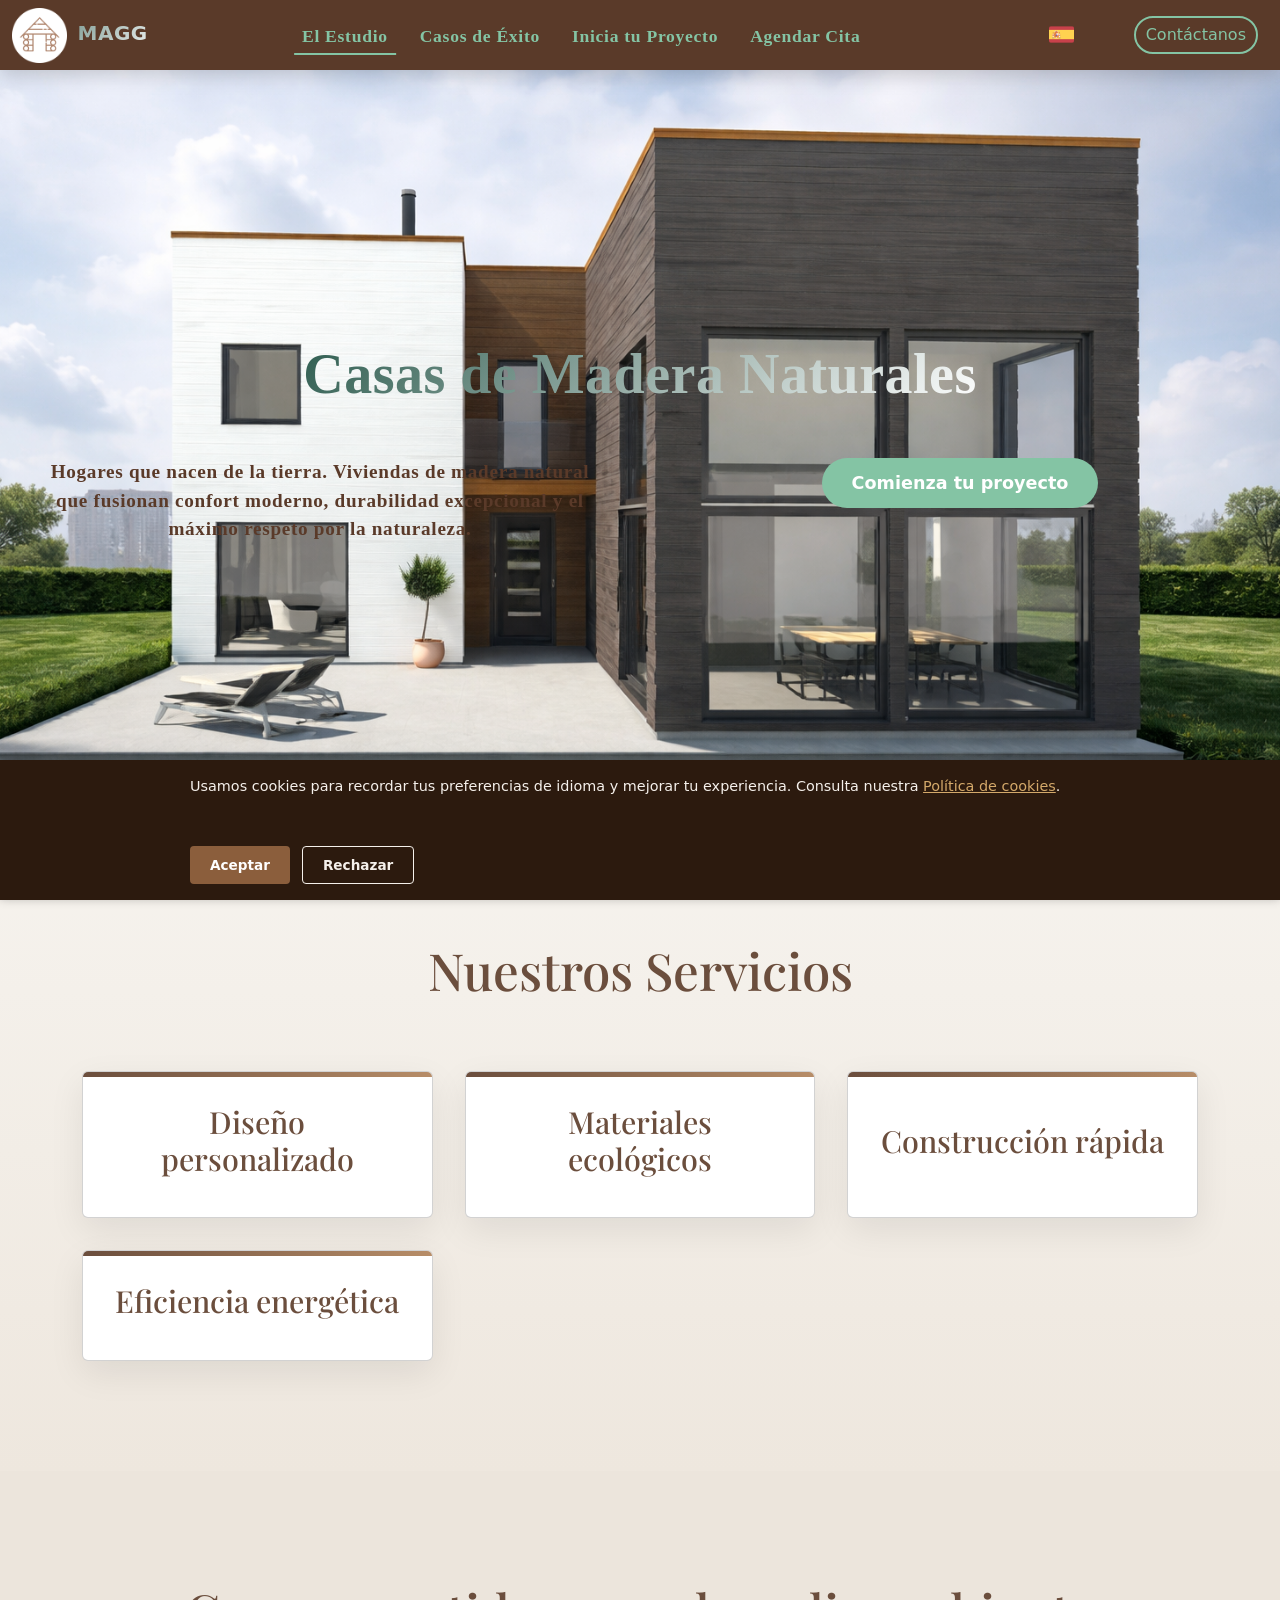
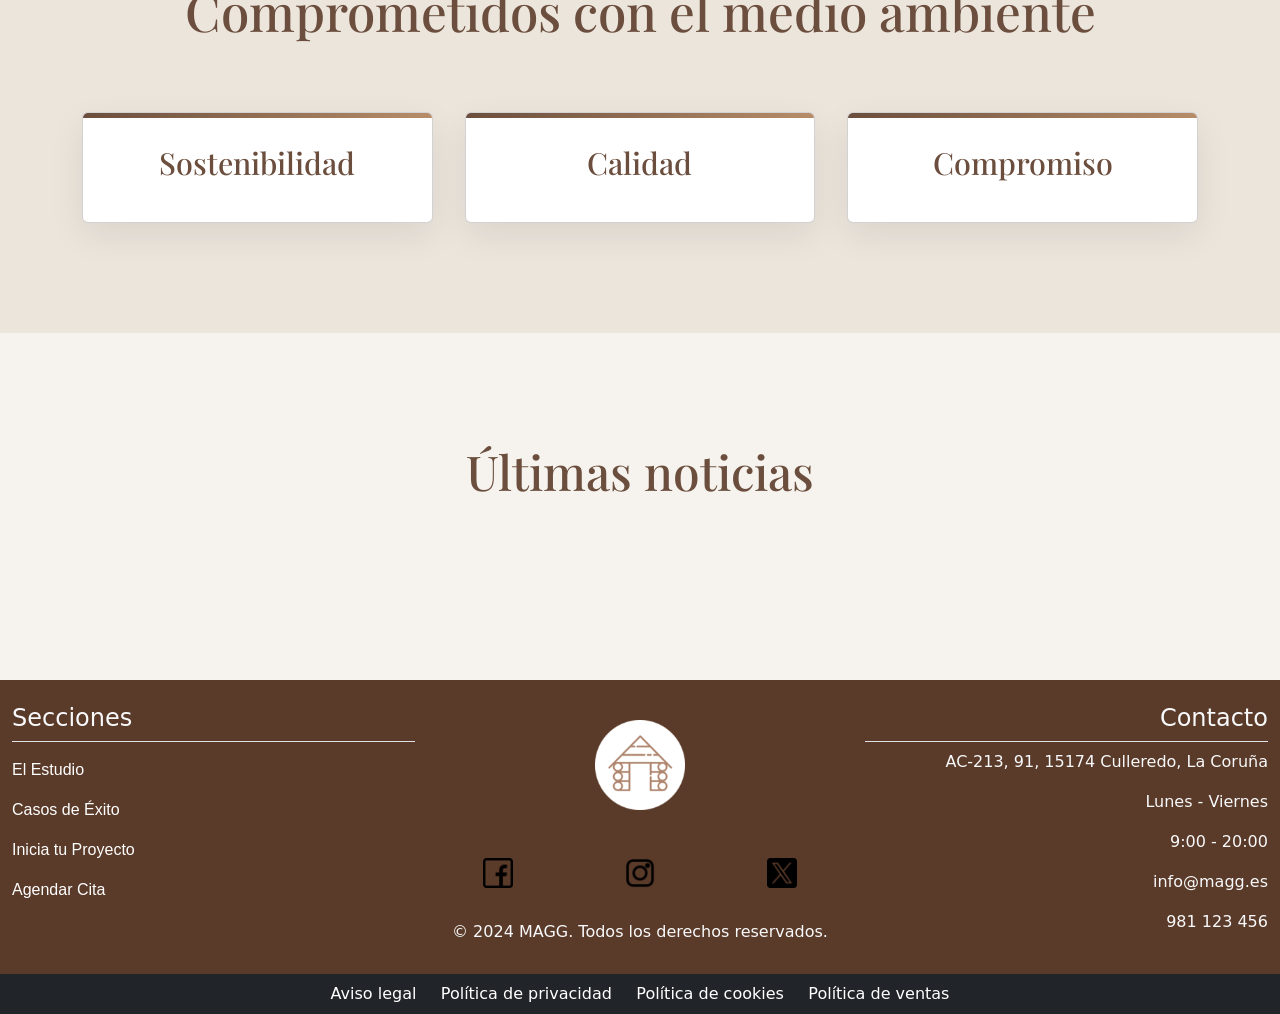
==== commit 57a4c724: "estructura" ====
--- a/index.html
+++ b/index.html
@@ -14,7 +14,7 @@
     <!-- FAVICON -->
     <link rel="icon" type="image/x-icon" href="./favicon.ico">
     <!-- CSS -->
-    <link rel="stylesheet" href="./estilos/estilos.css">
+    <link rel="stylesheet" href="./css/estilos.css">
     <!-- TITULO-->
     <title>MAGG || Casas de diseño</title>
     <!-- BOOTSTRAP -->
--- a/css/estilos.css
+++ b/css/estilos.css
@@ -0,0 +1,1414 @@
+/**
+ * =============================================================
+ * MAGG - Casas de Madera
+ * Archivo: estilos.css
+ * Descripción: Hoja de estilos principal del proyecto.
+ *
+ * Índice de secciones:
+ *   1.  Reset
+ *   2.  Navegación
+ *   3.  Botón de contacto (header)
+ *   4.  Selector de idioma
+ *   5.  Footer
+ *   6.  Hero (index)
+ *   7.  Páginas legales
+ *   8.  Contacto
+ *   9.  Productos (casos de éxito y planos)
+ *  10.  Presupuesto
+ *
+ * Paleta de colores:
+ *   Marrón principal  → #6B4E3D
+ *   Marrón oscuro     → #4A3428
+ *   Verde acento      → #94C7A8
+ *   Fondo claro       → #F6F3EE
+ *   Texto principal   → #2E2A27
+ *   Texto suave       → #665F58
+ * =============================================================
+ */
+
+/* =============================================================
+   1. RESET
+   Elimina márgenes y paddings por defecto en todos los elementos.
+   Normaliza el modelo de caja a border-box.
+============================================================= */
+
+*{
+    margin: 0;
+    padding: 0;
+    box-sizing: border-box;
+    font-family: system-ui, sans-serif;
+}
+
+/* =============================================================
+   2. NAVEGACIÓN
+   Barra de navegación fija en la parte superior.
+   Incluye logo, links, selector de idioma y botón de contacto.
+============================================================= */
+
+.navbar {
+    position: fixed;
+    top: 0;
+    left: 0;
+    width: 100%;
+    height: 70px;
+    background-color: #5A3A29 !important;
+    box-shadow: 0 4px 20px rgba(0, 0, 0, 0.2);
+    display: flex;
+    justify-content: space-between;
+    align-items: center;
+    padding: 0 5%;
+    box-sizing: border-box;
+    z-index: 1000;
+}
+
+.navbar-collapse {
+    background-color: #5A3A29 !important;
+}
+
+.nav-link {
+    font-family: exo;
+    font-weight: 600 !important;
+    color: #ffffff !important;
+    font-size: 1.1rem  !important;
+    letter-spacing: 0.7px;
+    margin: 0 8px;
+}
+
+.navbar-brand {
+    font-family: orbitron;
+    font-weight: 900;
+    font-size: 1.7rem;
+    letter-spacing: 0.5px;
+    /* === Degradado en el logo === */
+    background: linear-gradient(135deg, #2f5d50 0%, #ffffff 100%);
+    -webkit-background-clip: text;
+    background-clip: text;
+    -webkit-text-fill-color: transparent;
+    color: #2f5d50;
+    display: inline-block;
+    transition: transform 0.7s ease;
+    word-spacing: 5px;
+}
+
+/* === Animación simple === */
+
+.navbar-brand:hover {
+    transform: scale(1.1);
+}
+
+.nav-link{
+  display: inline-block;
+  text-decoration: none;
+  color: #84c4a4 !important;
+  position: relative;
+  padding-bottom: 5px !important;
+  transition: color 0.5s;
+}
+
+.nav-link::after{
+  content: '';
+  position: absolute;
+  width: 0;
+  height: 2px;
+  bottom: 0;
+  left: 50%;
+  background-color: #84c4a4;
+  transition: all 0.5s ease;
+  transform: translateX(-50%);
+}
+
+.nav-link:hover{
+  color: #84c4a4;
+}
+
+.nav-link:hover::after{
+  width: 100%;
+}
+
+.active::after{
+  width: 100%;
+  background-color: #84c4a4;
+}
+
+/* =============================================================
+   3. BOTÓN DE CONTACTO (HEADER)
+   Botón redondeado en la navbar con efecto hover de relleno.
+============================================================= */
+
+.contactHeader {
+    color: #84c4a4;
+    text-decoration: none;
+    padding: 5px 10px;
+    border: solid 2px #84c4a4;
+    margin: 0 10px;
+    border-radius: 20px;
+    transition: background-color 0.7s, color 0.7s;
+}
+
+.contactHeader:hover {
+    background-color: #84c4a4;
+    color: white;
+}
+
+/* =============================================================
+   4. SELECTOR DE IDIOMA
+   Dropdown con banderas. Se abre al pasar el ratón.
+   Centrado respecto al botón que lo activa.
+============================================================= */
+
+.language-selector{
+    position: relative;
+    display: inline-block;
+    margin: 0 50px;
+}
+
+.language-selector .dropdown-menu {
+    min-width: auto !important;
+    left: 50% !important;
+    right: auto !important;
+    transform: translateX(-50%) !important;
+}
+
+.language-selector .btn::after{
+    display: none !important;
+}
+
+@media (min-width: 0px) {
+    .language-selector:hover .dropdown-menu {
+        display: block;
+        margin-top: 0;
+    }
+}
+
+/* =============================================================
+   5. FOOTER
+   Fondo marrón oscuro con texto blanco.
+   Incluye secciones, logo, redes sociales y datos de contacto.
+============================================================= */
+
+footer{
+    background-color: #5A3A29;
+    color: #ffffff;
+}
+
+.link{
+    color: #ffffff;
+    text-decoration: none;
+    font-family: sans-serif;
+    font-size: 1em;
+    transition: color 0.3s ease;
+}
+
+.link:hover{
+    color: #84c4a4;
+}
+
+.link span{
+    margin: 0 10px;
+}
+
+/* =============================================================
+   6. HERO (INDEX)
+   Sección de portada a pantalla completa con imagen de fondo,
+   título con degradado, descripción y botón de llamada a acción.
+============================================================= */
+
+#hero {
+    background-image: url('../assets/img/casa_nordica.png');
+    background-size: cover;
+    background-position: center;
+    background-attachment: fixed;
+    height: 100vh;
+    display: flex;
+    flex-direction: row;
+    justify-content: center;
+    align-items: center;
+    color: #5A3A29;
+    text-align: center;
+}
+
+.title-hero {
+    margin: 15px;
+    font-family: orbitron;
+    font-weight: 900;
+    font-size: 3.5rem;
+    letter-spacing: 0.5px;
+    background: linear-gradient(135deg, #2f5d50 0%, #ffffff 100%);
+    -webkit-background-clip: text;
+    background-clip: text;
+    -webkit-text-fill-color: transparent;
+    color: #2f5d50;
+    display: inline-block;
+    margin-bottom: 20px;
+}
+
+#hero p {
+    font-family: exo;
+    font-weight: 600;
+    font-size: 1.2rem;
+    letter-spacing: 0.7px;
+    max-width: 600px;
+    margin: 30px;
+}
+
+.hero-btn {
+    margin: 30px;
+    display: inline-block;
+    padding: 12px 30px;
+    font-size: 1.1rem;
+    font-weight: 600;
+    color: #ffffff;
+    background-color: #84c4a4;
+    border: none;
+    border-radius: 25px;
+    text-decoration: none;
+    transition: background-color 0.5s, color 0.5s;
+}
+
+.hero-btn:hover {
+    background-color: #5A3A29;
+    color: #ffffff;
+}
+
+/* ==========================
+   BODY
+========================== */
+
+body{
+    font-family: "Inter", sans-serif;
+    background: #F6F3EE;
+    color: #2E2A27;
+    overflow-x: hidden;
+}
+
+/* ==========================
+   TIPOGRAFÍA
+========================== */
+
+h1,h2,h3{
+    font-family: "Playfair Display", serif;
+    font-weight: 600;
+}
+
+/* ==========================
+   HERO
+========================== */
+
+.hero{
+    height: 100vh;
+    background-image:linear-gradient(rgba(0,0,0,.20), rgba(0,0,0,.20)), url("casa_nordica.png");
+    background-size: cover;
+    background-position: center;
+    background-attachment: fixed;
+    display: flex;
+    justify-content: center;
+    align-items: center;
+    text-align: center;
+    padding: 0 10%;
+}
+
+.hero-content{
+    max-width: 850px;
+}
+
+.hero h1{
+    color: white;
+    font-size: clamp(2.5rem, 5vw, 4.5rem);
+    margin-bottom: 25px;
+}
+
+.hero p{
+    color: rgba(255,255,255,.92);
+    font-size: 1.2rem;
+    margin-bottom: 40px;
+}
+
+/* ==========================
+   BASE
+========================== */
+
+body{
+    font-family: "Inter", sans-serif;
+    background: #F6F3EE;
+    color: #2E2A27;
+}
+
+h1,h2,h3{
+    font-family: "Playfair Display", serif;
+    font-weight: 600;
+}
+
+.container{
+    width: min(1200px, 90%);
+    margin: auto;
+}
+
+section{
+    padding: 110px 0;
+}
+
+/* ==========================
+   SERVICES
+========================== */
+
+.services{
+    background:linear-gradient(180deg, #F6F3EE 0%, #EEE7DE 100%);
+    position: relative;
+    margin-top: -70px;
+    z-index: 2;
+    border-radius: 50px 50px 0 0;
+}
+
+.services h2,
+.compromiso h2{
+    text-align: center;
+    color: #6B4E3D;
+    font-size: clamp(2rem, 5vw, 3.2rem);
+    margin-bottom: 70px;
+}
+
+/* ==========================
+   GRID
+========================== */
+
+.services-grid{
+    display: grid;
+    gap: 2rem;
+    grid-template-columns: repeat(auto-fit, minmax(270px, 1fr));
+}
+
+/* ==========================
+   CARD
+========================== */
+
+.card{
+    background: #FFFFFF;
+    backdrop-filter: blur(12px);
+    border-radius: 24px;
+    box-shadow: 0 12px 35px rgba(0,0,0,.08);
+    border: 1px solid rgba(255,255,255,.6);
+    transition: all .35s ease;
+    text-align: center;
+    position: relative;
+    overflow: hidden;
+    height: 260px;
+    display: flex;
+    justify-content: center;
+    align-items: center;
+}
+
+/* === línea decorativa superior === */
+
+.card::before{
+    content: "";
+    position: absolute;
+    top: 0;
+    left: 0;
+    width: 100%;
+    height: 5px;
+    background: linear-gradient(90deg, #6B4E3D, #B78D68);
+}
+
+/* === Hover elegante === */
+
+.card:hover{
+    transform: translateY(-8px);
+    box-shadow: 0 20px 45px rgba(0,0,0,.12);
+}
+
+/* ==========================
+   CAPAS
+========================== */
+
+.card-front,
+.card-back{
+    width: 100%;
+    padding: 2rem;
+    transition: all .45s ease;
+}
+
+/* === FRONT === */
+
+.card-front{
+    opacity: 1;
+    transform: translateY(0);
+}
+
+.card-front h3{
+    color: #6B4E3D;
+    font-size: 1.9rem;
+    line-height: 1.2;
+}
+
+/* === BACK === */
+
+.card-back{
+    position: absolute;
+    opacity: 0;
+    transform: translateY(40px);
+    pointer-events: none;
+}
+
+.card-back p{
+    color: #665F58;
+    line-height: 1.8;
+    font-size: 1rem;
+}
+
+/* ==========================
+   HOVER ANIMATION
+========================== */
+
+.card:hover .card-front{
+    opacity: 0;
+    transform: translateY(-35px);
+}
+
+.card:hover .card-back{
+    opacity: 1;
+    transform: translateY(0);
+    pointer-events: auto;
+}
+
+/* ==========================
+   COMPROMISO
+========================== */
+
+.compromiso{
+    background: #ECE5DC;
+}
+
+/* ==========================
+   RESPONSIVE
+========================== */
+
+@media(max-width:768px){
+    section{
+        padding: 80px 0;
+    }
+    .services{
+        margin-top: -30px;
+        border-radius: 30px 30px 0 0;
+    }
+    .card{
+        height: 220px;
+    }
+    .card-front h3{
+        font-size: 1.6rem;
+    }
+}
+
+.news{
+    background: #F6F3EE;
+    padding: 110px 0;
+}
+
+.news h3{
+    text-align: center;
+    color: #6B4E3D;
+    font-size: clamp(2rem, 5vw, 3rem);
+    margin-bottom: 70px;
+}
+
+.news-grid{
+    display: grid;
+    grid-template-columns: repeat(auto-fit, minmax(280px, 1fr));
+    gap: 2rem;
+}
+
+.news-card{
+    background: rgba(255,255,255,.85);
+    padding: 2rem;
+    border-radius: 24px;
+    box-shadow: 0 12px 35px rgba(0,0,0,.08);
+    transition: .3s ease;
+}
+
+.news-card:hover{
+    transform: translateY(-5px);
+}
+
+.news-card h4{
+    color: #6B4E3D;
+    margin-bottom: 15px;
+}
+
+.news-card p{
+    color: #665F58;
+    line-height: 1.8;
+}
+
+/* =============================================================
+   7. PÁGINAS LEGALES
+   Estilos compartidos por aviso legal, política de privacidad,
+   política de cookies y política de ventas.
+============================================================= */
+
+.legal{
+    background: #F6F3EE;
+    min-height: 100vh;
+    max-width: 900px;
+    margin: auto;
+    padding: 120px 40px;
+}
+
+/* === TÍTULO === */
+
+.legal h1{
+    font-family: "Playfair Display", serif;
+    font-size: clamp(2.8rem, 5vw, 4rem);
+    color: #5E4335;
+    text-align: center;
+    margin-bottom: 70px;
+    position: relative;
+}
+
+.legal h1::after{
+    content: "";
+    width: 80px;
+    height: 3px;
+    background: #C9B29B;
+    position: absolute;
+    bottom: -20px;
+    left: 50%;
+    transform: translateX(-50%);
+}
+
+/* === SUBTÍTULOS === */
+
+.legal h2{
+    font-family: "Playfair Display", serif;
+    font-size: 1.8rem;
+    color: #6B4E3D;
+    margin-top: 60px;
+    margin-bottom: 18px;
+    border-left: 4px solid #D4C1AF;
+    padding-left: 18px;
+}
+
+.legal h3{
+    font-family: "Playfair Display", serif;
+    font-size: 1.8rem;
+    color: #6B4E3D;
+    margin-top: 60px;
+    margin-bottom: 18px;
+    border-left: 4px solid #D4C1AF;
+    padding-left: 18px;
+}
+
+/* === TEXTO === */
+
+.legal p{
+    font-family: "Inter", sans-serif;
+    font-size: 1rem;
+    color: #5E5A56;
+    line-height: 1.9;
+    margin-bottom: 18px;
+}
+
+/* === DATOS EMPRESA === */
+
+.legal strong{
+    color: #2F2B28;
+    font-weight: 600;
+}
+
+/* === separación visual === */
+
+.legal p + h2{
+    padding-top: 20px;
+}
+
+/* === responsive === */
+
+@media(max-width:768px){
+    .legal{
+        padding: 80px 25px;
+    }
+    .legal h1{
+        margin-bottom: 50px;
+    }
+    .legal h2{
+        font-size: 1.5rem;
+    }
+    .legal p{
+        font-size: .95rem;
+    }
+}
+
+/* =============================================================
+   8. CONTACTO
+   Página de reserva de cita: formulario de WhatsApp,
+   tarjeta de información de contacto y mapa Leaflet.
+============================================================= */
+
+.mapa-centrado{
+    width: 80%;
+    height: 450px;
+    margin: 50px auto 80px;
+    border-radius: 20px;
+    overflow: hidden;
+    box-shadow: 0 15px 35px rgba(0, 0, 0, 0.4);
+    margin-top: 50px;
+}
+
+#map{
+    width: 100%;
+    height: 500px;
+    min-height: 500px;
+    border-radius: 20px;
+    overflow: hidden;
+    border: 2px solid #ddd;
+}
+
+/* ==========================
+   TITULO CONTACTO
+========================== */
+
+.titulo{
+    font-family: "Playfair Display", serif;
+    font-size: clamp(2.2rem, 4vw, 3.5rem);
+    color: #6B4E3D;
+    text-align: center;
+    margin-bottom: 50px;
+    position: relative;
+    letter-spacing: .5px;
+}
+
+/* === línea decorativa elegante === */
+
+.titulo::after{
+    content: "";
+    width: 90px;
+    height: 3px;
+    background: #C9B29B;
+    position: absolute;
+    left: 50%;
+    bottom: -18px;
+    transform: translateX(-50%);
+    border-radius: 10px;
+}
+
+/* ==========================
+   CONTACTO LAYOUT
+========================== */
+
+.container-direction{
+    display: grid;
+    grid-template-columns: 1fr 420px;
+    gap: 40px;
+    align-items: start;
+    max-width: 1200px;
+    margin: auto;
+    padding: 80px 8%;
+}
+
+/* ==========================
+   FORMULARIO
+========================== */
+
+.contact-card-form{
+    background: rgba(255,255,255,.85);
+    padding: 45px;
+    border-radius: 30px;
+    box-shadow: 0 15px 40px rgba(0,0,0,.08);
+}
+
+.contact-card-form h2{
+    font-family: "Playfair Display", serif;
+    font-size: 2rem;
+    color: #6B4E3D;
+    margin-bottom: 35px;
+}
+
+/* === campos === */
+
+.campo{
+    display: flex;
+    flex-direction: column;
+    margin-bottom: 25px;
+}
+
+.campo label{
+    font-weight: 600;
+    margin-bottom: 10px;
+    color: #4E433D;
+}
+
+/* === inputs === */
+
+.campo input,
+.campo textarea{
+    border: none;
+    background: #F5F1EB;
+    border-radius: 18px;
+    padding: 18px 20px;
+    font-size: 1rem;
+    outline: none;
+    transition: .25s ease;
+}
+
+.campo textarea{
+    resize: vertical;
+    min-height: 160px;
+}
+
+/* === focus === */
+
+.campo input:focus,
+.campo textarea:focus{
+    box-shadow: 0 0 0 2px #C8B29A;
+}
+
+/* === botón === */
+
+.contact-card-form button{
+    border: none;
+    background: #6B4E3D;
+    color: white;
+    width: 100%;
+    padding: 18px;
+    border-radius: 18px;
+    font-size: 1rem;
+    font-weight: 600;
+    cursor: pointer;
+    transition: .3s ease;
+}
+
+.contact-card-form button:hover{
+    background: #4E382D;
+    transform: translateY(-2px);
+}
+
+/* ==========================
+   INFO CONTACTO
+========================== */
+
+.contact-info-side{
+    background: rgba(255,255,255,.85);
+    padding: 40px;
+    border-radius: 30px;
+    box-shadow: 0 15px 40px rgba(0,0,0,.08);
+}
+
+.titulo-magg-brand{
+    font-family: "Playfair Display", serif;
+    font-size: 2rem;
+    color: #6B4E3D;
+    margin-bottom: 35px;
+}
+
+/* === grid info === */
+
+.info-grid-custom{
+    display: flex;
+    flex-direction: column;
+    gap: 22px;
+}
+
+.info-item{
+    display: flex;
+    align-items: center;
+    gap: 16px;
+    background: #F8F4EF;
+    padding: 18px;
+    border-radius: 18px;
+    transition: .25s ease;
+}
+
+.info-item:hover{
+    transform: translateX(5px);
+}
+
+.info-item img{
+    flex-shrink: 0;
+}
+
+.info-item p{
+    color: #5E5A56;
+    line-height: 1.6;
+}
+
+/* ==========================
+   RESPONSIVE
+========================== */
+
+@media(max-width:900px){
+    .container-direction{
+        grid-template-columns: 1fr;
+        padding: 60px 6%;
+    }
+    .contact-card-form,
+    .contact-info-side{
+        padding: 30px;
+    }
+}
+
+/* =============================================================
+   9. PRODUCTOS (CASOS DE ÉXITO Y PLANOS)
+   Galería de proyectos terminados y visor de planos
+   con panel desplegable de distribución interior.
+============================================================= */
+
+/* ==========================
+   CASOS DE ÉXITO
+========================== */
+
+.casos-exito{
+    background: #F6F3EE;
+    min-height: 100vh;
+    padding: 110px 8%;
+}
+
+/* === título === */
+
+.casos-exito h1{
+    text-align: center;
+    font-family: "Playfair Display", serif;
+    color: #6B4E3D;
+    font-size: clamp(2.8rem, 5vw, 4.2rem);
+    margin-bottom: 18px;
+}
+
+/* === subtítulo === */
+
+.subtitulo{
+    max-width: 760px;
+    margin: auto auto 70px;
+    text-align: center;
+    color: #6A645E;
+    line-height: 1.9;
+}
+
+/* === grid === */
+
+.galeria-grid{
+    display: grid;
+    grid-template-columns: repeat(auto-fit, minmax(330px,1fr));
+    gap: 35px;
+}
+
+/* === card === */
+
+.galeria-item{
+    background: white;
+    border-radius: 28px;
+    overflow: hidden;
+    text-decoration: none;
+    box-shadow: 0 15px 40px rgba(0,0,0,.08);
+    transition: .35s ease;
+    display: flex;
+    flex-direction: column;
+}
+
+.galeria-item:hover{
+    transform: translateY(-8px);
+}
+
+/* === imagen === */
+
+.galeria-item img{
+    width: 100%;
+    height: 260px;
+    object-fit: cover;
+    transition: .35s ease;
+}
+
+.galeria-item:hover img{
+    transform: scale(1.04);
+}
+
+/* === info === */
+
+.proyecto-info{
+    padding: 30px;
+}
+
+.proyecto-info h2{
+    color: #6B4E3D;
+
+    margin-bottom: 14px;
+
+    font-size: 1.4rem;
+}
+
+.descripcion{
+    color: #5E5A56;
+    line-height: 1.8;
+    margin-bottom: 20px;
+}
+
+/* === metadata === */
+
+.proyecto-meta{
+    display: flex;
+    flex-wrap: wrap;
+    gap: 10px;
+    margin-bottom: 25px;
+}
+
+.proyecto-meta span{
+    background: #F5F1EB;
+    padding: 9px 14px;
+    border-radius: 999px;
+    color: #6B4E3D;
+    font-size: .95rem;
+}
+
+/* === CTA === */
+
+.cta{
+    display: inline-block;
+    color: #6B4E3D;
+    font-weight: 600;
+    transition: .25s ease;
+}
+
+.galeria-item:hover .cta{
+    transform: translateX(5px);
+}
+
+/* === responsive === */
+
+@media(max-width:768px){
+    .casos-exito{
+        padding: 80px 6%;
+    }
+    .galeria-grid{
+        grid-template-columns: 1fr;
+    }
+}
+
+/* ==========================
+   PLANOS SECTION
+========================== */
+
+.planos-section{
+    padding: 110px 8%;
+    background: #F5F1EB;
+}
+
+.planos-section h2{
+    text-align: center;
+    font-size: clamp(2.3rem,4vw,3.5rem);
+    color: #5C4334;
+    margin-bottom: 20px;
+    font-family: "Playfair Display", serif;
+}
+
+.subtitulo-planos{
+    text-align: center;
+    max-width: 720px;
+    margin: auto auto 80px;
+    line-height: 1.8;
+    color: #756C64;
+}
+
+/* === GRID === */
+
+.planos-grid{
+    display: grid;
+    grid-template-columns: repeat(auto-fit,minmax(320px,1fr));
+    gap: 35px;
+}
+
+/* === CARD === */
+
+.plano-card{
+    background: white;
+    border-radius: 28px;
+    overflow: hidden;
+    transition: .35s ease;
+    position: relative;
+    border: 1px solid rgba(0,0,0,.06);
+}
+
+.plano-card:hover{
+    transform: translateY(-6px);
+}
+
+/* === IMAGEN === */
+
+.plano-card img{
+    width: 100%;
+    height: 280px;
+    object-fit: contain;
+    background: #FBF9F6;
+    padding: 30px;
+    border-bottom: 1px solid rgba(0,0,0,.05);
+}
+
+/* === INFO === */
+
+.plano-info{
+    padding: 30px;
+}
+
+.plano-info h3{
+    color: #5C4334;
+    font-size: 1.5rem;
+    margin-bottom: 15px;
+}
+
+.plano-info p{
+    color: #6B625A;
+    line-height: 1.8;
+    margin-bottom: 20px;
+}
+
+/* === TAGS === */
+
+.plano-meta{
+    display: flex;
+    flex-wrap: wrap;
+    gap: 10px;
+    margin-bottom: 25px;
+}
+
+.plano-meta span{
+    background: #F4EEE7;
+    padding: 9px 14px;
+    border-radius: 999px;
+    color: #5C4334;
+    font-size: .95rem;
+}
+
+/* === BOTÓN === */
+
+.plano-card button{
+    border: none;
+    background: #5C4334;
+    color: white;
+    padding: 14px 22px;
+    border-radius: 14px;
+    cursor: pointer;
+    transition: .3s ease;
+}
+
+.plano-card button:hover{
+    transform: translateY(-2px);
+}
+
+/* === PANEL OCULTO === */
+
+.plano-detalle{
+    position: absolute;
+    inset: 0;
+    background: rgba(92,67,52,.96);
+    color: white;
+    padding: 40px;
+    opacity: 0;
+    visibility: hidden;
+    transition: .35s ease;
+    display: flex;
+    flex-direction: column;
+    justify-content: center;
+}
+
+/* === CUANDO SE ABRE === */
+
+.plano-card.abierto .plano-detalle{
+    opacity: 1;
+    visibility: visible;
+}
+
+.plano-detalle h4{
+    margin-bottom: 20px;
+}
+
+.plano-detalle ul{
+    padding-left: 20px;
+}
+
+.plano-detalle li{
+    margin-bottom: 12px;
+}
+
+/* === responsive === */
+
+@media(max-width:768px){
+    .planos-grid{
+        grid-template-columns: 1fr;
+    }
+}
+
+/* === para posicionar la capa === */
+
+.plano-card{
+    position: relative;
+}
+
+/* === panel oculto === */
+
+.plano-detalle{
+    position: absolute;
+    top: 0;
+    left: 0;
+    width: 100%;
+    height: 100%;
+    background: rgba(92,67,52,.96);
+    color: white;
+    padding: 40px;
+    box-sizing: border-box;
+    opacity: 0;
+    visibility: hidden;
+    transition: .35s ease;
+    border-radius: 28px;
+}
+
+/* === panel visible === */
+
+.plano-detalle.activo{
+    opacity: 1;
+    visibility: visible;
+}
+
+.plano-detalle h4{
+    margin-bottom: 20px;
+}
+
+.plano-detalle ul{
+    padding-left: 20px;
+}
+
+.plano-detalle li{
+    margin-bottom: 12px;
+}
+
+/* =============================================================
+   9. PRODUCTOS (CASOS DE ÉXITO Y PLANOS)
+   Galería de proyectos terminados y visor de planos
+   con panel desplegable de distribución interior.
+============================================================= */
+
+/* ==========================
+   PRESUPUESTO SECTION
+========================== */
+
+.presupuesto-section{
+    min-height: 100vh;
+    padding: 120px 8%;
+    background: linear-gradient(135deg, #F7F4EF, #EFE7DC);
+}
+
+/* === TITULO === */
+
+.presupuesto-section h1{
+    text-align: center;
+    font-size:
+    clamp(2.5rem,5vw,4rem);
+    color: #5C4334;
+    margin-bottom: 70px;
+    font-family: "Playfair Display", serif;
+}
+
+/* === FORM === */
+
+.formulario{
+    max-width: 1200px;
+    margin: auto;
+    display: grid;
+    grid-template-columns:
+    repeat(auto-fit, minmax(420px,1fr));
+    gap: 35px;
+}
+
+/* === BLOQUES === */
+
+.bloque-form{
+    background: white;
+    padding: 45px;
+    border-radius: 30px;
+    box-shadow: 0 20px 50px rgba(0,0,0,.08);
+    transition: .3s ease;
+}
+
+.bloque-form:hover{
+    transform:
+    translateY(-4px);
+}
+
+/* === TITULOS === */
+
+.bloque-form h2{
+    color: #5C4334;
+    font-size: 1.9rem;
+    margin-bottom: 35px;
+    border-bottom: 2px solid #E7DED3;
+    padding-bottom: 15px;
+}
+
+/* === CAMPOS === */
+
+.campo{
+    display: flex;
+    flex-direction: column;
+    margin-bottom: 25px;
+}
+
+.campo label{
+    margin-bottom: 10px;
+    color: #5C4334;
+    font-size: 1rem;
+}
+
+/* === INPUTS === */
+
+.campo input,
+.campo textarea,
+.campo select{
+    padding: 18px 20px;
+    border-radius: 18px;
+    border: 2px solid #E6DED5;
+    background: #FAF8F5;
+    font-size: 1rem;
+    outline: none;
+    transition: .3s ease;
+}
+
+.campo input:focus,
+.campo textarea:focus,
+.campo select:focus{
+    border-color: #7B5B45;
+    background: white;
+    box-shadow: 0 0 0 5px rgba(123,91,69,.12);
+}
+
+textarea{
+    resize: vertical;
+}
+
+/* === EXTRAS === */
+
+.extras{
+    display: flex;
+    flex-direction: column;
+    gap: 15px;
+    margin-top: 20px;
+}
+
+.extras label{
+    background: #F8F5F1;
+    padding: 16px 20px;
+    border-radius: 18px;
+    cursor: pointer;
+    transition: .3s ease;
+    display: flex;
+    align-items: center;
+    gap: 12px;
+}
+
+.extras label:hover{
+    background: #EEE6DD;
+}
+
+.extras input{
+    transform: scale(1.2);
+}
+
+/* === PRECIO === */
+
+.precio-final{
+    margin-top: 35px;
+    background: linear-gradient(135deg, #5C4334, #7A5B44);
+    color: white;
+    border-radius: 24px;
+    padding: 30px;
+    text-align: center;
+}
+
+.precio-final h3{
+    font-size: 1.8rem;
+    margin: 0;
+}
+
+#precioTotal{
+    display: block;
+    margin-top: 12px;
+    font-size: 2.8rem;
+    font-weight: bold;
+}
+
+/* === PRIVACIDAD === */
+
+.campo-checkbox{
+    grid-column: 1 / -1;
+    background: white;
+    padding: 25px 30px;
+    border-radius: 22px;
+    display: flex;
+    align-items: center;
+    gap: 14px;
+    box-shadow: 0 10px 30px rgba(0,0,0,.05);
+}
+
+.campo-checkbox label{
+    color: #5C4334;
+}
+
+.campo-checkbox a{
+    color: #7B5B45;
+    text-decoration: none;
+    font-weight: bold;
+}
+
+/* === BOTONES === */
+
+.botones-form{
+    grid-column: 1 / -1;
+    display: flex;
+    justify-content: center;
+    gap: 20px;
+}
+
+.botones-form button{
+    border: none;
+    padding: 18px 36px;
+    border-radius: 20px;
+    cursor: pointer;
+    font-size: 1rem;
+    font-weight: 600;
+    transition: .3s ease;
+}
+
+/* === enviar === */
+
+button[type="submit"]{
+    background: #5C4334;
+    color: white;
+}
+
+button[type="submit"]:hover{
+    transform:
+    translateY(-3px);
+    box-shadow:
+    0 12px 25px
+    rgba(92,67,52,.25);
+}
+
+/* === reset === */
+
+button[type="reset"]{
+    background: #EDE5DB;
+    color: #5C4334;
+}
+
+button[type="reset"]:hover{
+    transform:
+    translateY(-3px);
+}
+
+/* === responsive === */
+
+@media(max-width:768px){
+
+    .formulario{
+        grid-template-columns: 1fr;
+    }
+    .bloque-form{
+        padding: 30px;
+    }
+    .botones-form{
+        flex-direction: column;
+    }
+}
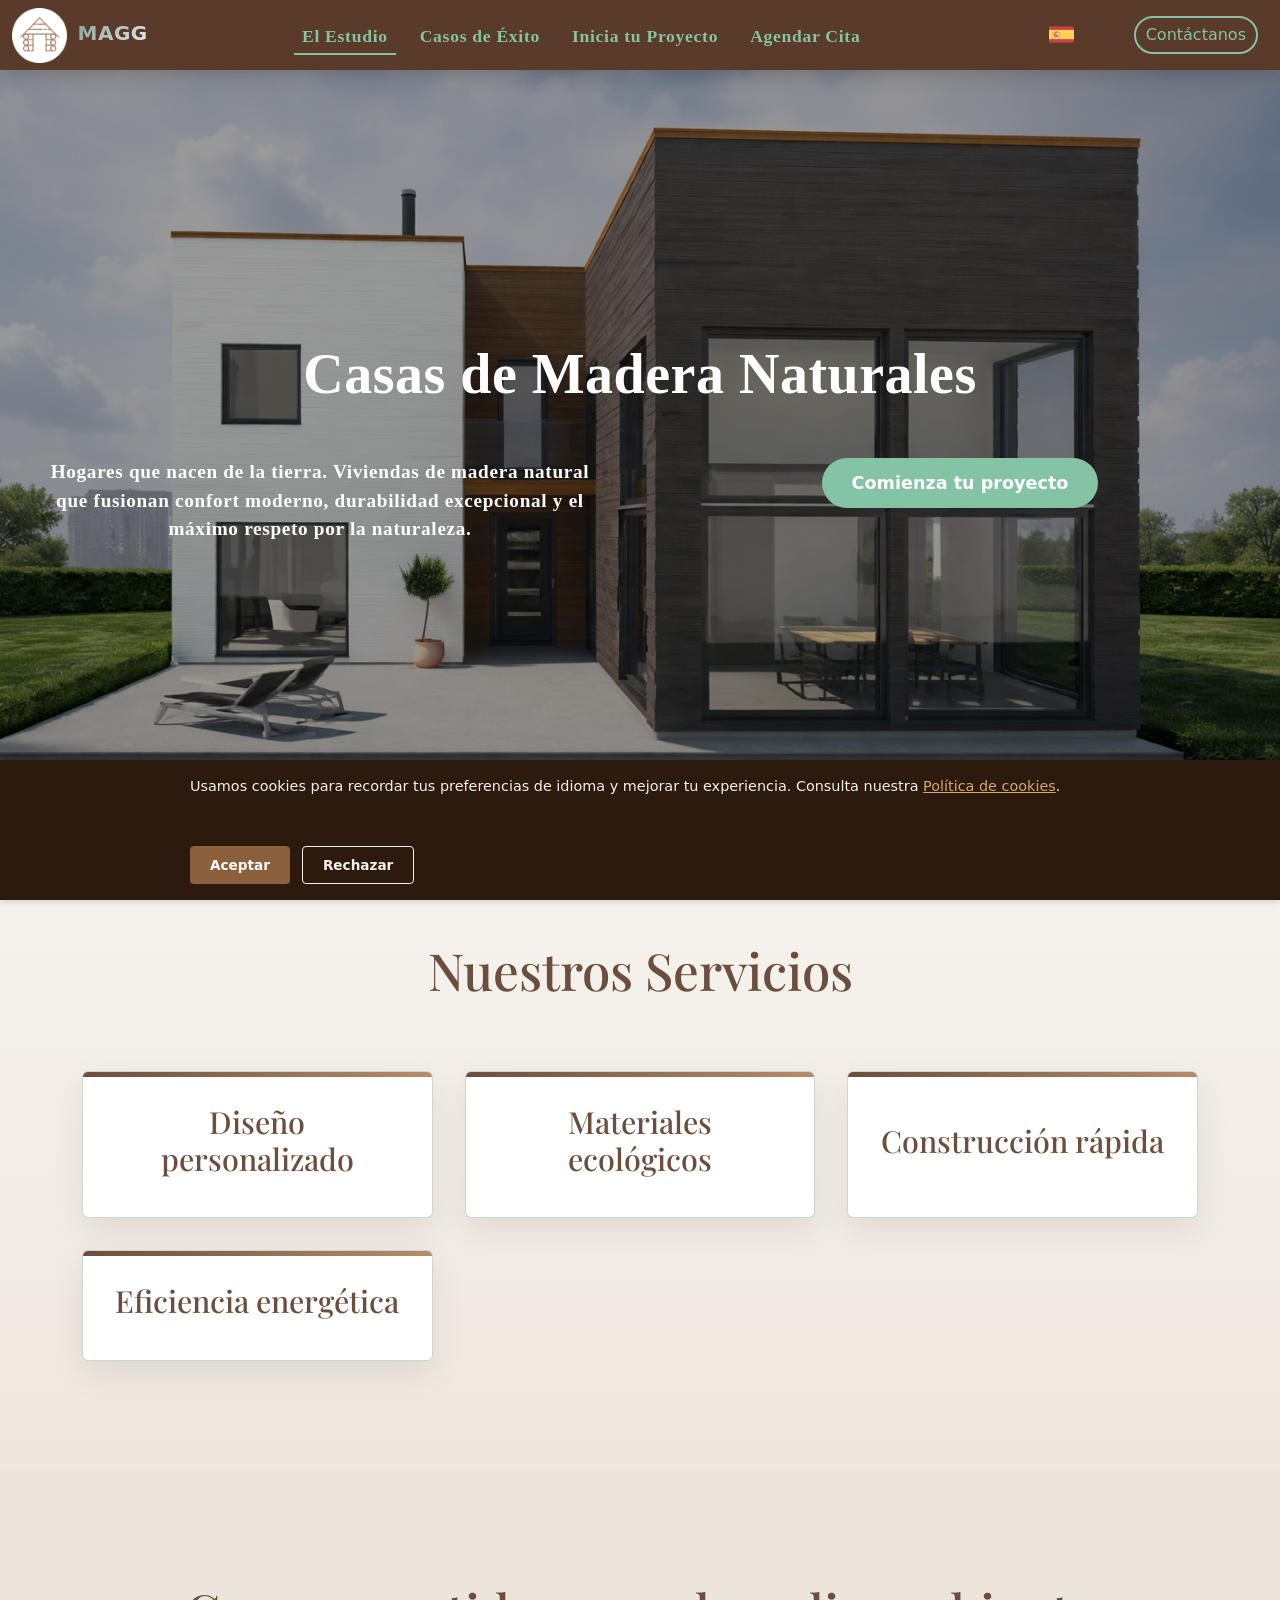
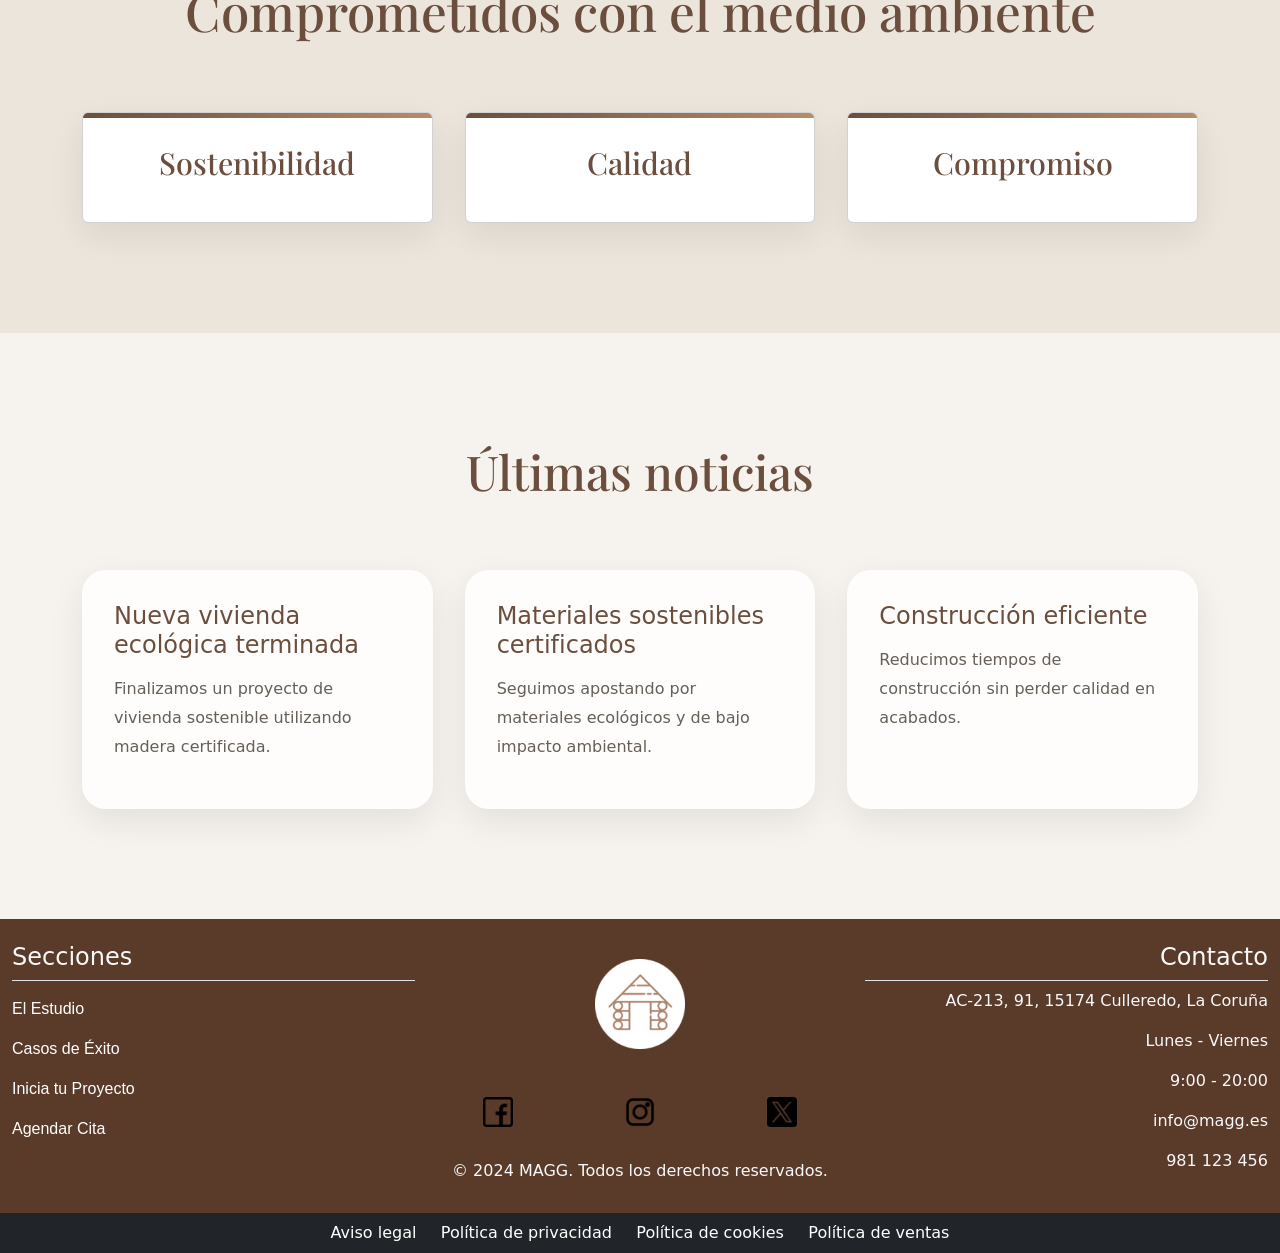
==== commit ca4ee3c4: "cambios" ====
--- a/index.html
+++ b/index.html
@@ -258,6 +258,8 @@
     <script src="https://cdn.jsdelivr.net/npm/bootstrap@5.3.8/dist/js/bootstrap.bundle.min.js" 
     integrity="sha384-FKyoEForCGlyvwx9Hj09JcYn3nv7wiPVlz7YYwJrWVcXK/BmnVDxM+D2scQbITxI" crossorigin="anonymous"></script>
     <!--JS-->
-    <script src="./js/javascript.js"></script>
+    <script src="./js/noticias.js"></script>
+    <script src="./js/cookies.js"></script>
+    <script src="./js/idioma.js"></script>
 </body>
 </html>
--- a/css/estilos.css
+++ b/css/estilos.css
@@ -223,21 +223,27 @@
     flex-direction: row;
     justify-content: center;
     align-items: center;
-    color: #5A3A29;
+    color: white;
     text-align: center;
-}
-
+    position: relative;
+}
+#hero::before{
+    content: "";
+    position: absolute;
+    inset: 0;
+    background: rgba(0,0,0,0.4);
+    z-index: 0;
+}
+#hero *{
+    position: relative;
+    z-index: 1;
+}
 .title-hero {
     margin: 15px;
     font-family: orbitron;
     font-weight: 900;
     font-size: 3.5rem;
     letter-spacing: 0.5px;
-    background: linear-gradient(135deg, #2f5d50 0%, #ffffff 100%);
-    -webkit-background-clip: text;
-    background-clip: text;
-    -webkit-text-fill-color: transparent;
-    color: #2f5d50;
     display: inline-block;
     margin-bottom: 20px;
 }
@@ -296,7 +302,7 @@
 
 .hero{
     height: 100vh;
-    background-image:linear-gradient(rgba(0,0,0,.20), rgba(0,0,0,.20)), url("casa_nordica.png");
+    background-image:linear-gradient(rgba(0,0,0,0.20), rgba(0,0,0,0.20)), url("casa_nordica.png");
     background-size: cover;
     background-position: center;
     background-attachment: fixed;
@@ -318,7 +324,7 @@
 }
 
 .hero p{
-    color: rgba(255,255,255,.92);
+    color: rgba(255,255,255,0.92);
     font-size: 1.2rem;
     margin-bottom: 40px;
 }
@@ -385,9 +391,9 @@
     background: #FFFFFF;
     backdrop-filter: blur(12px);
     border-radius: 24px;
-    box-shadow: 0 12px 35px rgba(0,0,0,.08);
-    border: 1px solid rgba(255,255,255,.6);
-    transition: all .35s ease;
+    box-shadow: 0 12px 35px rgba(0,0,0,0.08);
+    border: 1px solid rgba(255,255,255,0.6);
+    transition: all 0.35s ease;
     text-align: center;
     position: relative;
     overflow: hidden;
@@ -424,7 +430,7 @@
 .card-back{
     width: 100%;
     padding: 2rem;
-    transition: all .45s ease;
+    transition: all 0.45s ease;
 }
 
 /* === FRONT === */
@@ -521,7 +527,7 @@
     padding: 2rem;
     border-radius: 24px;
     box-shadow: 0 12px 35px rgba(0,0,0,.08);
-    transition: .3s ease;
+    transition: 0.3s ease;
 }
 
 .news-card:hover{
@@ -632,7 +638,7 @@
         font-size: 1.5rem;
     }
     .legal p{
-        font-size: .95rem;
+        font-size: 0.95rem;
     }
 }
 
@@ -672,7 +678,7 @@
     text-align: center;
     margin-bottom: 50px;
     position: relative;
-    letter-spacing: .5px;
+    letter-spacing: 0.5px;
 }
 
 /* === línea decorativa elegante === */
@@ -745,7 +751,7 @@
     padding: 18px 20px;
     font-size: 1rem;
     outline: none;
-    transition: .25s ease;
+    transition: 0.25s ease;
 }
 
 .campo textarea{
@@ -813,7 +819,7 @@
     background: #F8F4EF;
     padding: 18px;
     border-radius: 18px;
-    transition: .25s ease;
+    transition: 0.25s ease;
 }
 
 .info-item:hover{
@@ -896,7 +902,7 @@
     overflow: hidden;
     text-decoration: none;
     box-shadow: 0 15px 40px rgba(0,0,0,.08);
-    transition: .35s ease;
+    transition: 0.35s ease;
     display: flex;
     flex-direction: column;
 }
@@ -911,7 +917,7 @@
     width: 100%;
     height: 260px;
     object-fit: cover;
-    transition: .35s ease;
+    transition: 0.35s ease;
 }
 
 .galeria-item:hover img{
@@ -952,7 +958,7 @@
     padding: 9px 14px;
     border-radius: 999px;
     color: #6B4E3D;
-    font-size: .95rem;
+    font-size: 0.95rem;
 }
 
 /* === CTA === */
@@ -961,7 +967,7 @@
     display: inline-block;
     color: #6B4E3D;
     font-weight: 600;
-    transition: .25s ease;
+    transition: 0.25s ease;
 }
 
 .galeria-item:hover .cta{
@@ -1018,7 +1024,7 @@
     background: white;
     border-radius: 28px;
     overflow: hidden;
-    transition: .35s ease;
+    transition: 0.35s ease;
     position: relative;
     border: 1px solid rgba(0,0,0,.06);
 }
@@ -1070,7 +1076,7 @@
     padding: 9px 14px;
     border-radius: 999px;
     color: #5C4334;
-    font-size: .95rem;
+    font-size: 0.95rem;
 }
 
 /* === BOTÓN === */
@@ -1099,7 +1105,7 @@
     padding: 40px;
     opacity: 0;
     visibility: hidden;
-    transition: .35s ease;
+    transition: 0.35s ease;
     display: flex;
     flex-direction: column;
     justify-content: center;
@@ -1220,7 +1226,7 @@
     padding: 45px;
     border-radius: 30px;
     box-shadow: 0 20px 50px rgba(0,0,0,.08);
-    transition: .3s ease;
+    transition: 0.3s ease;
 }
 
 .bloque-form:hover{
@@ -1263,7 +1269,7 @@
     background: #FAF8F5;
     font-size: 1rem;
     outline: none;
-    transition: .3s ease;
+    transition: 0.3s ease;
 }
 
 .campo input:focus,
@@ -1292,7 +1298,7 @@
     padding: 16px 20px;
     border-radius: 18px;
     cursor: pointer;
-    transition: .3s ease;
+    transition: 0.3s ease;
     display: flex;
     align-items: center;
     gap: 12px;
@@ -1368,7 +1374,7 @@
     cursor: pointer;
     font-size: 1rem;
     font-weight: 600;
-    transition: .3s ease;
+    transition: 0.3s ease;
 }
 
 /* === enviar === */
@@ -1381,9 +1387,7 @@
 button[type="submit"]:hover{
     transform:
     translateY(-3px);
-    box-shadow:
-    0 12px 25px
-    rgba(92,67,52,.25);
+    box-shadow: 0 12px 25px rgba(92,67,52,.25);
 }
 
 /* === reset === */
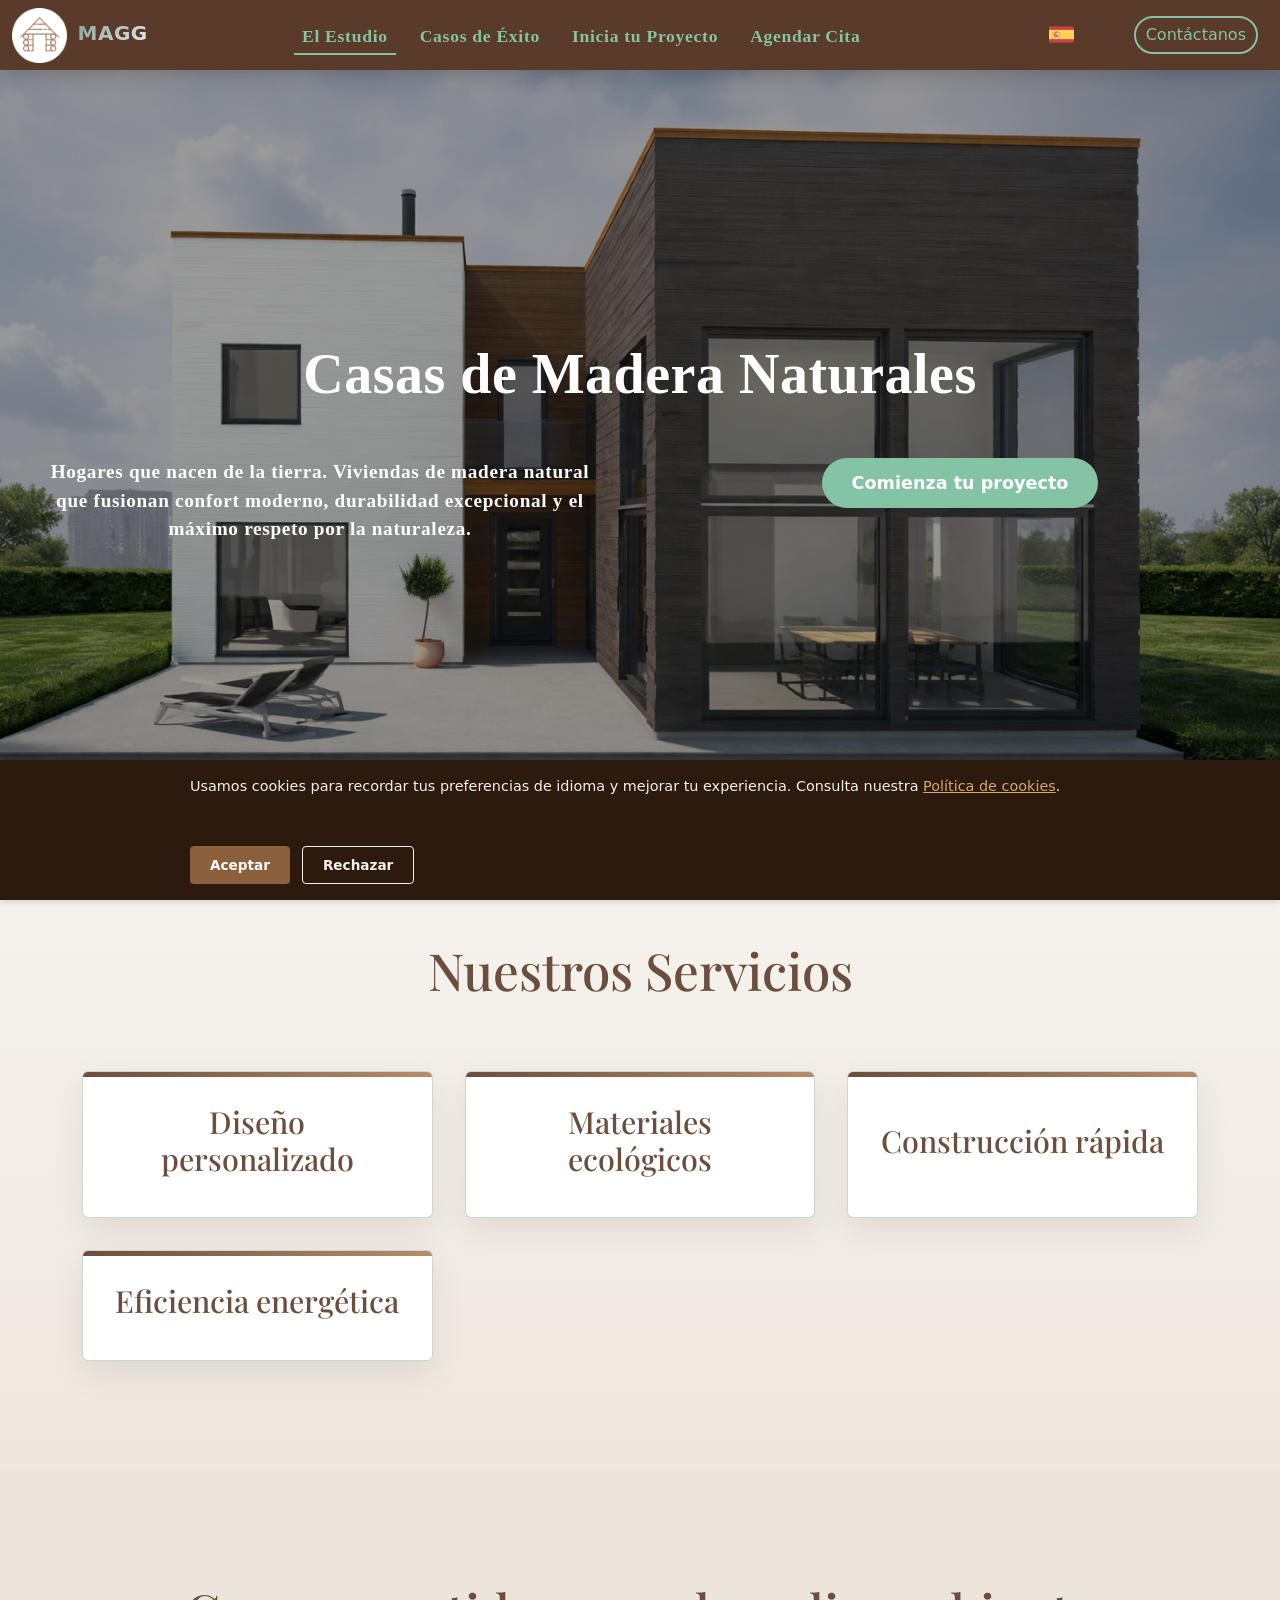
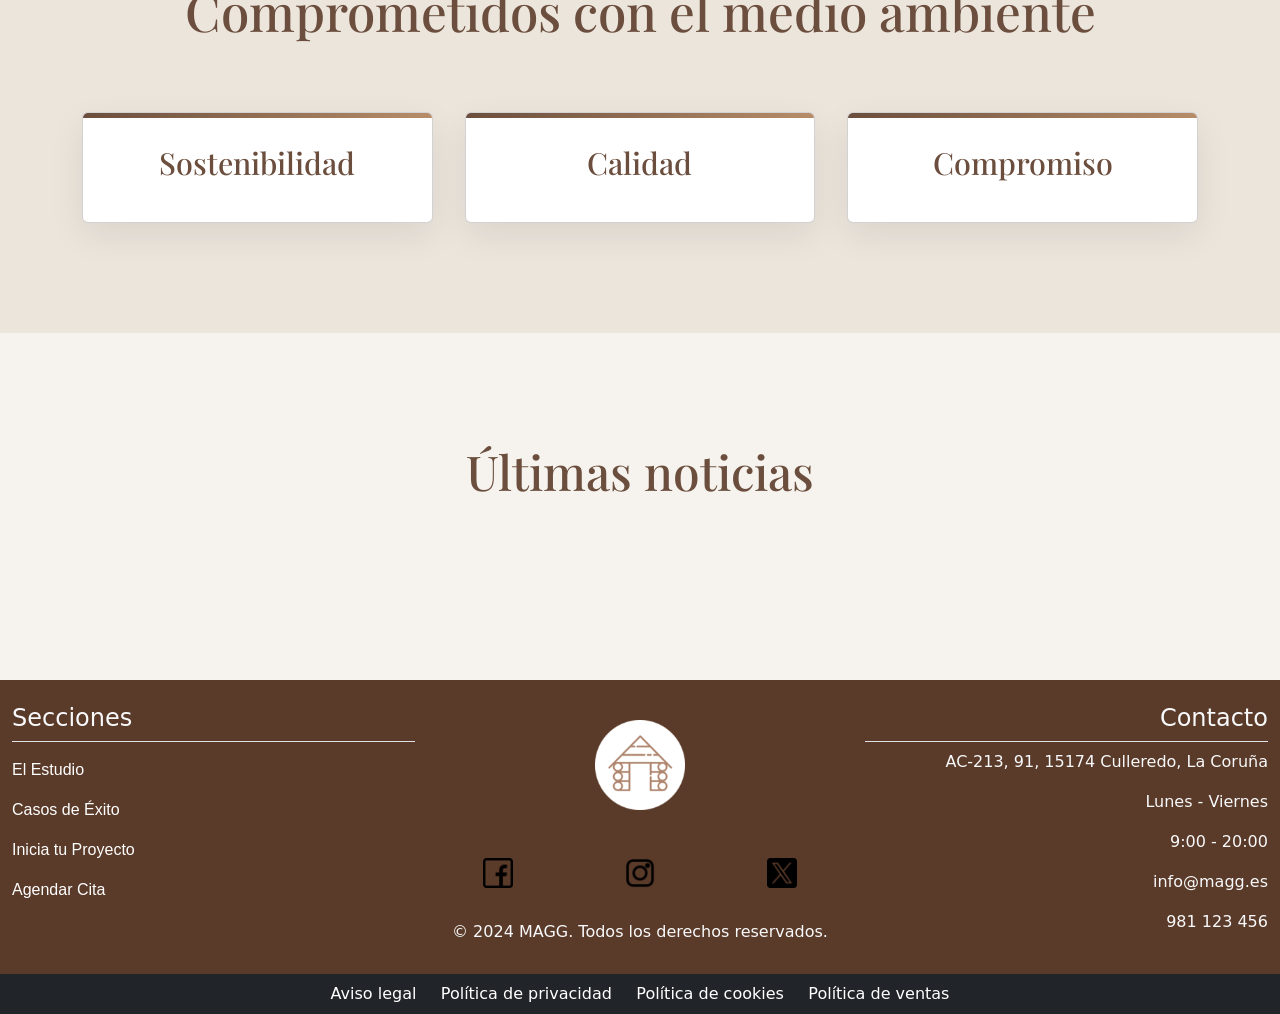
==== commit d07462c2: "rutas relativas" ====
--- a/index.html
+++ b/index.html
@@ -258,6 +258,10 @@
     <script src="https://cdn.jsdelivr.net/npm/bootstrap@5.3.8/dist/js/bootstrap.bundle.min.js" 
     integrity="sha384-FKyoEForCGlyvwx9Hj09JcYn3nv7wiPVlz7YYwJrWVcXK/BmnVDxM+D2scQbITxI" crossorigin="anonymous"></script>
     <!--JS-->
+    <script>
+        const RUTA_JSON = "./assets/json/";
+        const RUTA_VIEWS = "./views/";
+    </script>
     <script src="./js/noticias.js"></script>
     <script src="./js/cookies.js"></script>
     <script src="./js/idioma.js"></script>
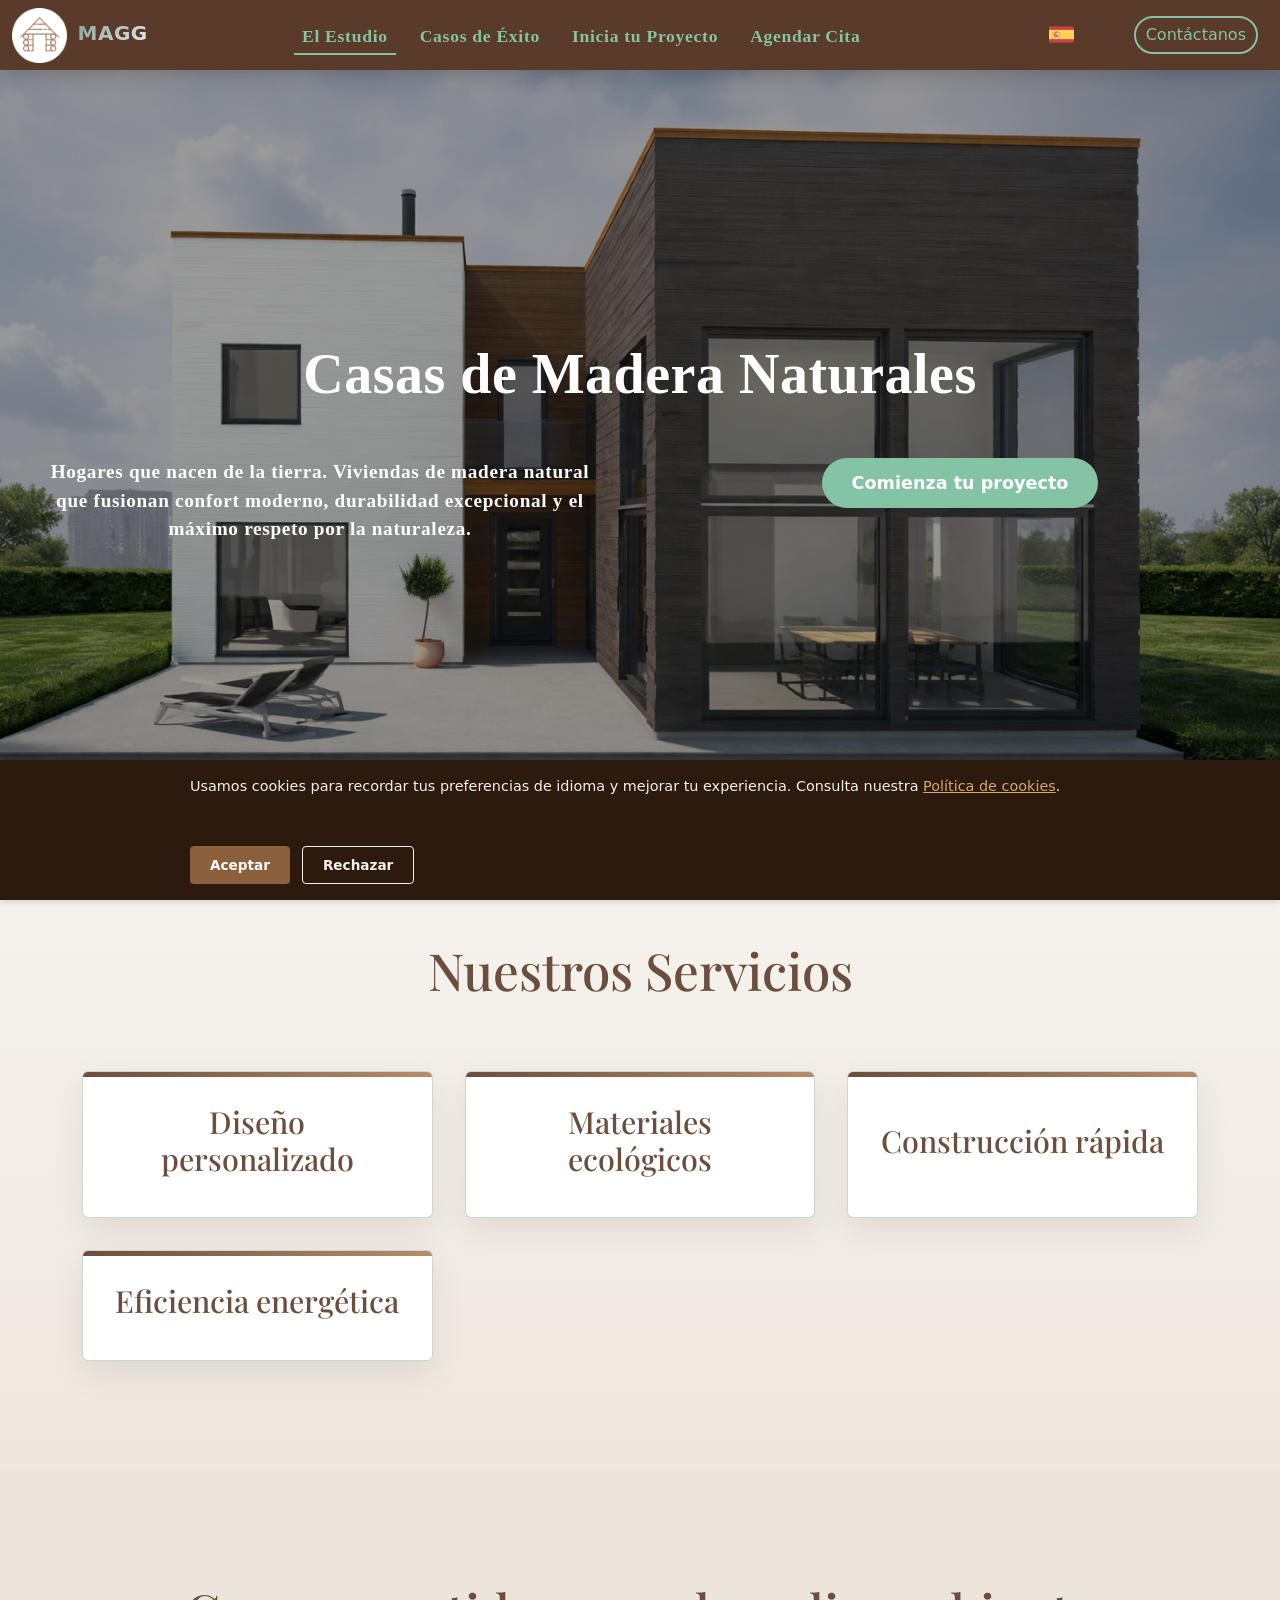
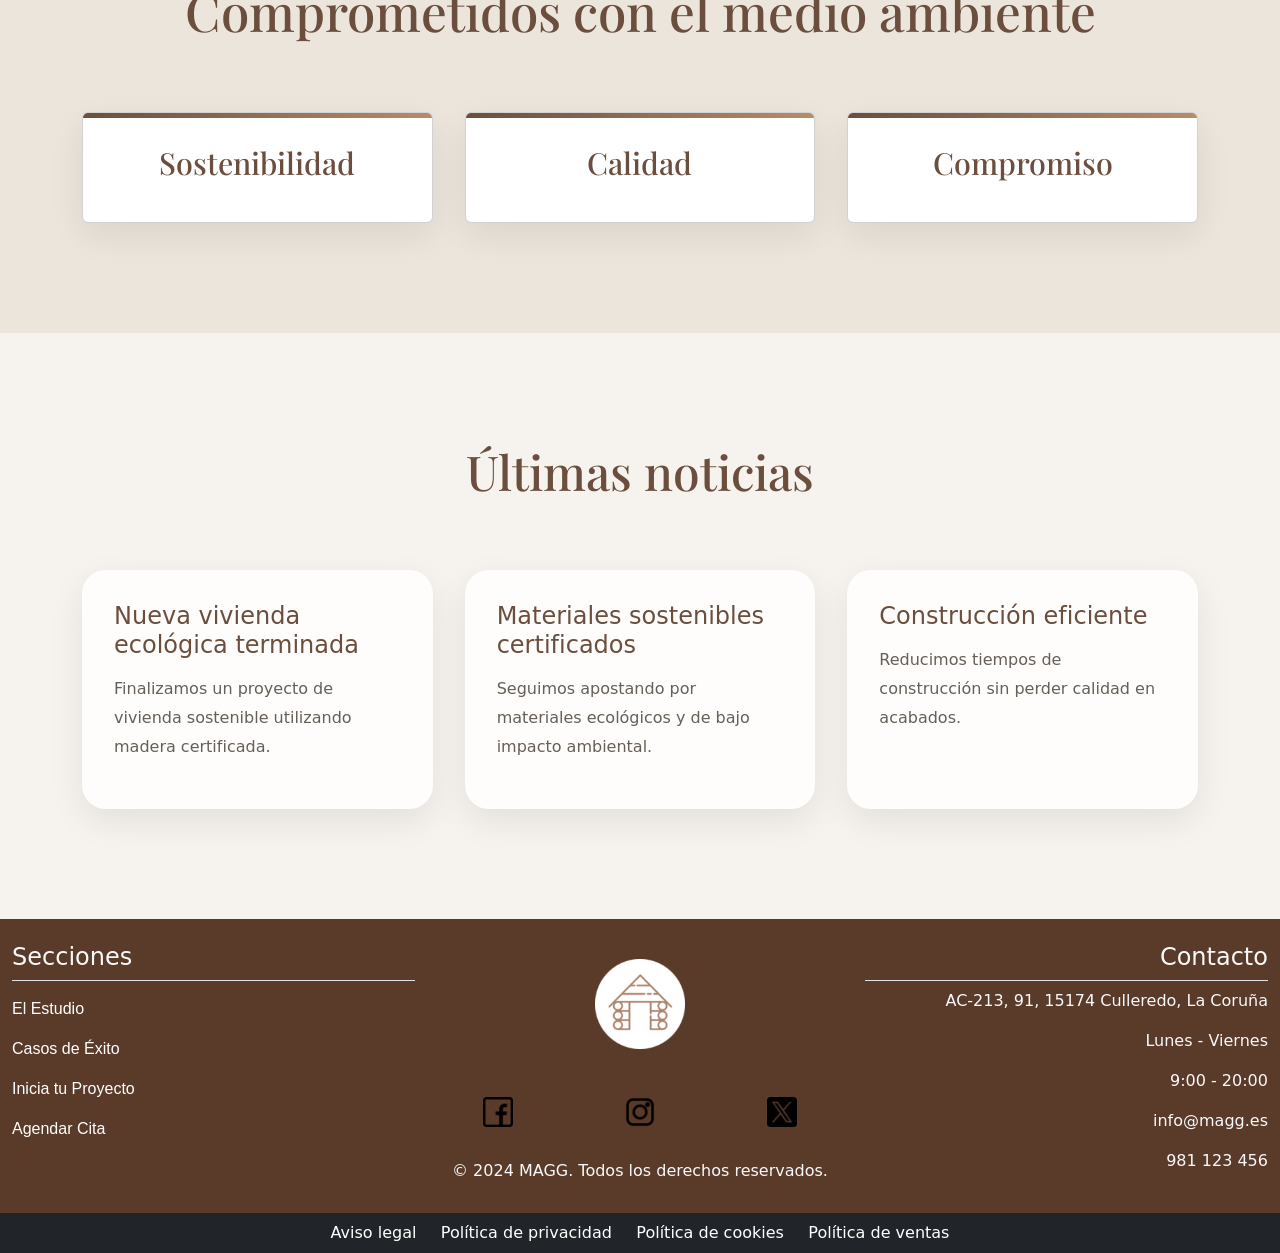
==== commit f5dee2a2: "relativas" ====
--- a/index.html
+++ b/index.html
@@ -258,10 +258,6 @@
     <script src="https://cdn.jsdelivr.net/npm/bootstrap@5.3.8/dist/js/bootstrap.bundle.min.js" 
     integrity="sha384-FKyoEForCGlyvwx9Hj09JcYn3nv7wiPVlz7YYwJrWVcXK/BmnVDxM+D2scQbITxI" crossorigin="anonymous"></script>
     <!--JS-->
-    <script>
-        const RUTA_JSON = "./assets/json/";
-        const RUTA_VIEWS = "./views/";
-    </script>
     <script src="./js/noticias.js"></script>
     <script src="./js/cookies.js"></script>
     <script src="./js/idioma.js"></script>
